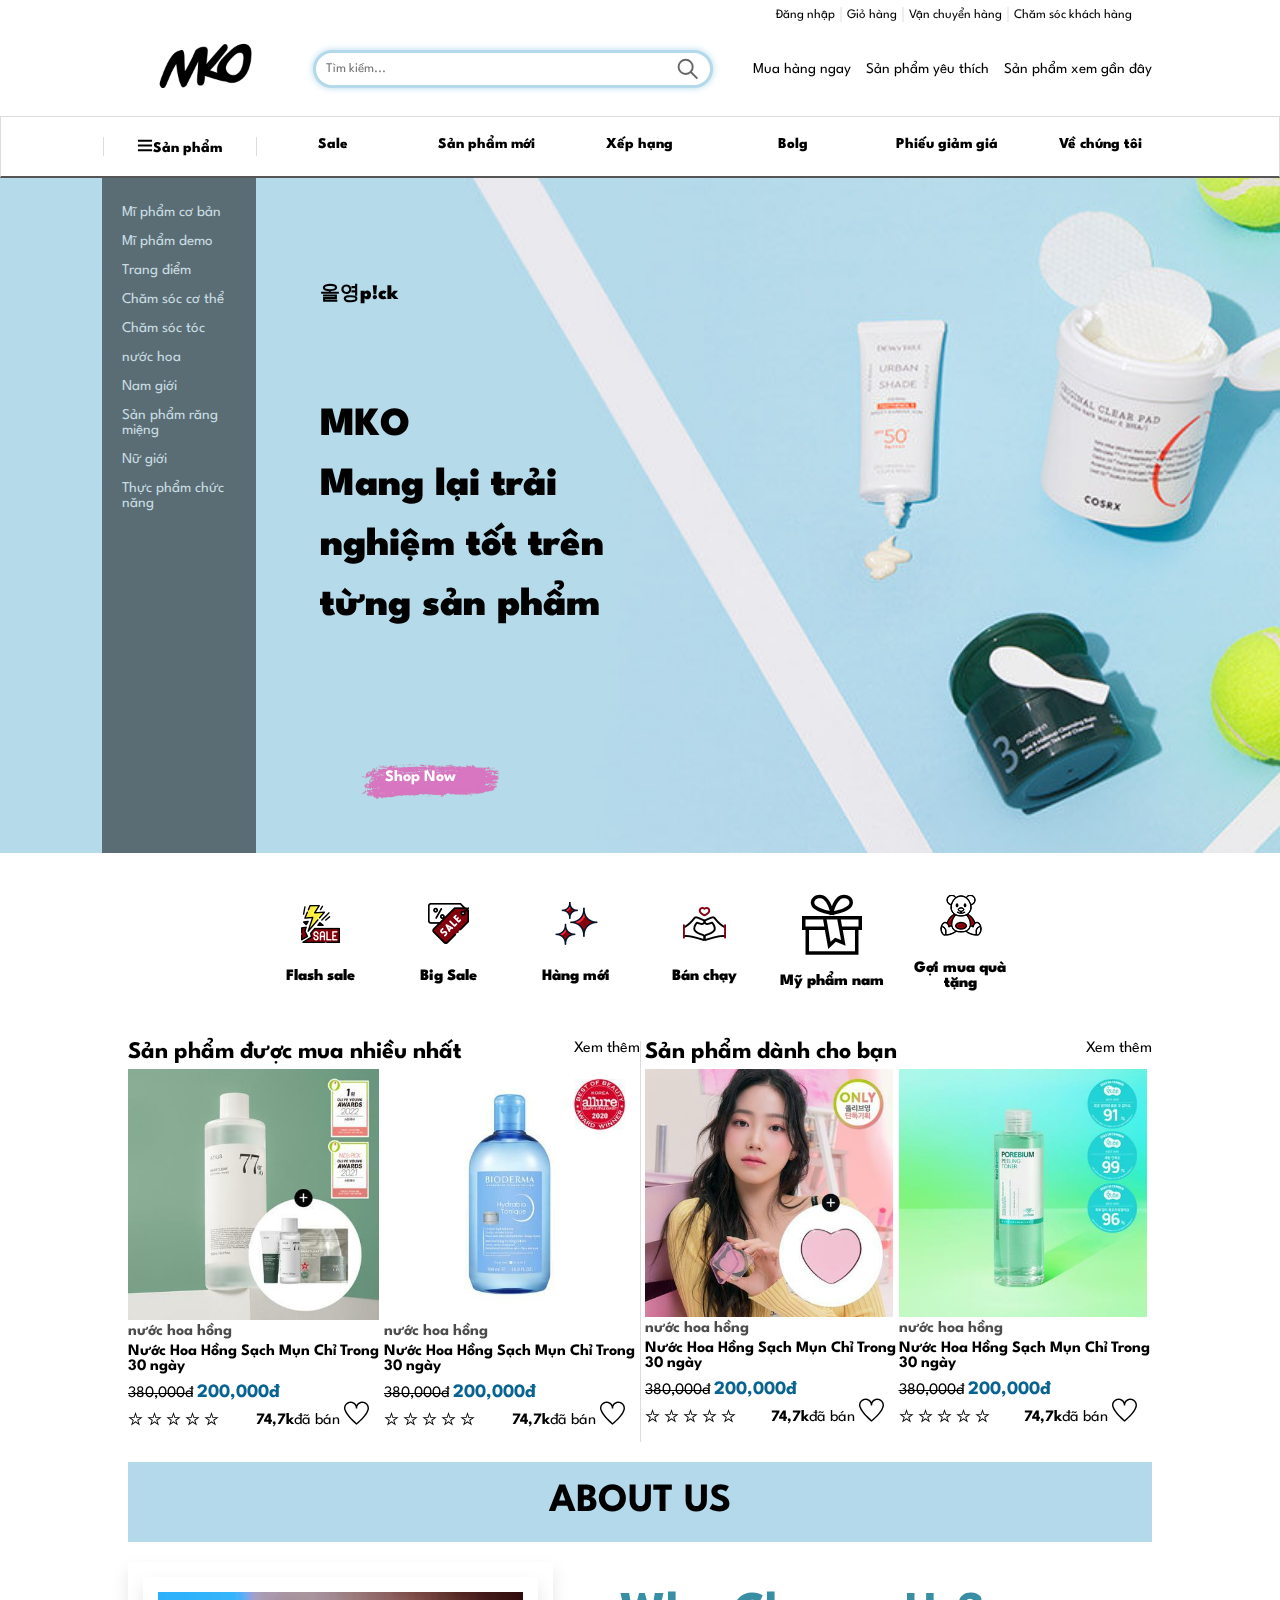
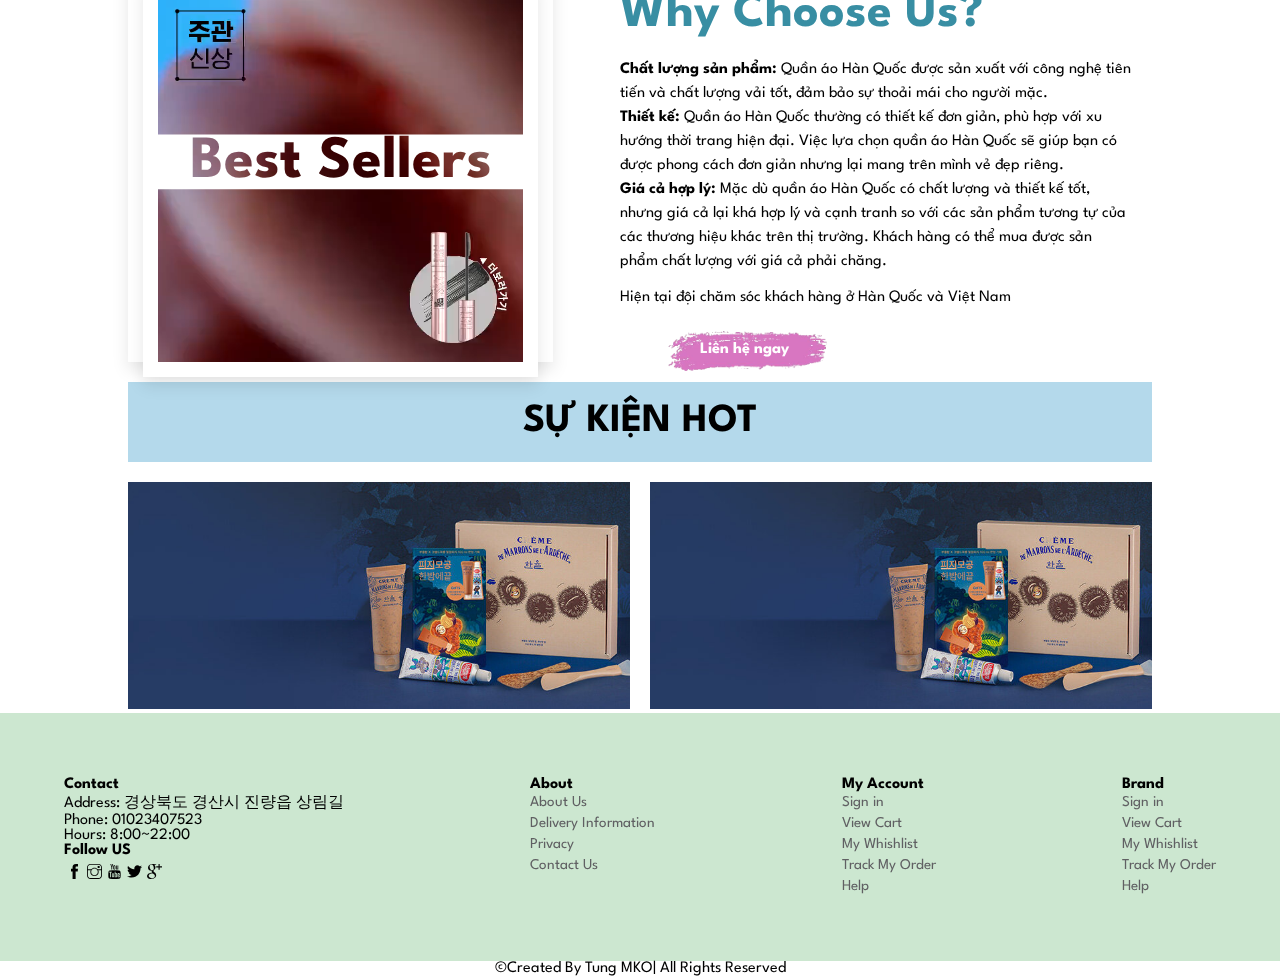
==== index.html @ aec57246 "tungdeptrai" ====
<!DOCTYPE html>
<html lang="en">
<head>
    <meta charset="UTF-8">
    <meta http-equiv="X-UA-Compatible" content="IE=edge">
    <meta name="viewport" content="width=device-width, initial-scale=1.0">
    <title>Oder sản phẩm hàn quốc-MKO</title>
    <link rel="icon" type="image/png" href="/assets/img/logo.png">
    <link rel="stylesheet" href="assets/css/styles.css">
    <link rel="stylesheet" href="assets/css/main-styles.css">
    <link rel="stylesheet" href="assets/themify-icons/themify-icons.css">
   
</head>
<body>
    <style>
        @import url('https://fonts.googleapis.com/css2?family=League+Spartan:wght@300;400;500;600;800;900&display=swap');
    </style>
    <div class="hero">
        <!--start header  -->
        <header class="header">
            <div class="header-top">
                <ul class="menu-list">
                    <li class="login"><a href="login.html">Đăng nhập</a></li>
                    <li class="cart"><a href="">Giỏ hàng</a></li>
                    <li class="oder"><a href="">Vận chuyển hàng</a></li>
                    <li class="customer"><a href="">Chăm sóc khách hàng</a></li>
                </ul>
            </div>
            <div class="header-head">
                <div class="header-logo">
                    <img id="logo"src="./assets/img/logo.png" alt="">
                </div>
                <div class="header-seach">
                    <form>
                        <div class="search-container">
                          <input type="text" placeholder="Tìm kiếm...">
                          <button type="submit"><i class="ti-search"></i></button>
                        </div>
                      </form>
                </div>
                <div class="menu-favourite">
                    <ul class="menu-favourite_nav">
                        <li class="menu-favourite_list"><a href="">Mua hàng ngay</a></li>
                        <li class="menu-favourite_list"><a href="">Sản phẩm yêu thích</a></li>
                        <li class="menu-favourite_list"><a href="">Sản phẩm xem gần đây</a></li>
                    </ul>
                </div>
            </div>
            <nav class="header-nav">
                <ul class="header-nav_list mobile-nav">
                    <li id="header-nav_unit"><i class="ti-menu"></i><a href="">Sản phẩm</a></li>
                    <li><a href="sale.html">Sale</a></li>
                    <li><a href="newproduct.html">Sản phẩm mới</a></li>
                    <li><a href="">Xếp hạng</a></li>
                    <li><a href="">Bolg</a></li>
                    <li><a href="">Phiếu giảm giá</a></li>    
                    <li><a href="">Về chúng tôi</a></li>    
                </ul>
                <div id="navbar_list_sub">
                    <div id="navbar_sub">
                        <h2 class="navbar_sub-heading">Sắc đẹp</h2>
                        <div class="sub_menu_box">
                            <ul>
                                <li><a href="./skincare.html">Chăm sóc da ></a></li>
                                <li><a href="">nước hoa hồng</a></li>
                                <li><a href="">kem dưỡng da</a></li>
                                <li><a href="">xịt khoáng</a></li>
                            </ul>
                        </div>
                        <div class="sub_menu_box">
                            <ul>
                                <li><a href="./all-product.html">Mặt nạ></a></li>
                                <li><a href="">mặt nạ dưỡng da</a></li>
                                <li><a href="">miếng bông lau</a></li>
                                <li><a href="">miếng dán mũi</a></li>
                            </ul>
                        </div>
                        <div class="sub_menu_box">
                            <ul>
                                <li><a href="">Chăm sóc da ></a></li>
                                <li><a href="">nước hoa hồng</a></li>
                                <li><a href="">kem dưỡng da</a></li>
                            </ul>
                        </div>
                        <div class="sub_menu_box">
                            <ul>
                                <li><a href="">Chăm sóc da ></a></li>
                                <li><a href="">nước hoa hồng</a></li>
                                <li><a href="">kem dưỡng da</a></li>
                            </ul>
                        </div>
                        <div class="sub_menu_box">
                            <ul>
                                <li><a href="">Mặt nạ ></a></li>
                                <li><a href="">miếng mặt nạ</a></li>
                                <li><a href="">miếng dán mũi </a></li>
                            </ul>
                        </div>
                        <div class="sub_menu_box">
                            <ul>
                                <li><a href="">Mặt nạ ></a></li>
                                <li><a href="">miếng mặt nạ</a></li>
                                <li><a href="">miếng dán mũi </a></li>
                            </ul>
                        </div>
                        <div class="sub_menu_box">
                            <ul>
                                <li><a href="">Mặt nạ ></a></li>
                                <li><a href="">miếng mặt nạ</a></li>
                                <li><a href="">miếng dán mũi </a></li>
                            </ul>
                        </div>
                        <div class="sub_menu_box">
                            <ul>
                                <li><a href="">Mặt nạ ></a></li>
                                <li><a href="">miếng mặt nạ</a></li>
                                <li><a href="">miếng dán mũi </a></li>
                            </ul>
                        </div>
                        <div class="sub_menu_box">
                            <ul>
                                <li><a href="">Mặt nạ ></a></li>
                                <li><a href="">miếng mặt nạ</a></li>
                                <li><a href="">miếng dán mũi </a></li>
                            </ul>
                        </div>
                        <div class="sub_menu_box">
                            <ul>
                                <li><a href="">Mặt nạ ></a></li>
                                <li><a href="">miếng mặt nạ</a></li>
                                <li><a href="">miếng dán mũi </a></li>
                            </ul>
                        </div>
                        <div class="sub_menu_box">
                            <ul>
                                <li><a href="">Mặt nạ ></a></li>
                                <li><a href="">miếng mặt nạ</a></li>
                                <li><a href="">miếng dán mũi </a></li>
                            </ul>
                        </div>
                        <div class="sub_menu_box">
                            <ul>
                                <li><a href="">Mặt nạ ></a></li>
                                <li><a href="">miếng mặt nạ</a></li>
                                <li><a href="">miếng dán mũi </a></li>
                            </ul>
                        </div>
                        <div class="sub_menu_box">
                            <ul>
                                <li><a href="">Mặt nạ ></a></li>
                                <li><a href="">miếng mặt nạ</a></li>
                                <li><a href="">miếng dán mũi </a></li>
                            </ul>
                        </div>
                        <div class="sub_menu_box">
                            <ul>
                                <li><a href="">Làm sạch ></a></li>
                                <li><a href="">nước tẩy trang</a></li>
                                <li><a href="">miếng tẩy trang </a></li>
                            </ul>
                        </div>
                        <div class="sub_menu_box">
                            <ul>
                                <li><a href="">Kem chống nắng></a></li>
                                <li><a href="">nước tẩy trang</a></li>
                                <li><a href="">miếng tẩy trang </a></li>
                            </ul>
                        </div>
                        <div class="sub_menu_box">
                            <ul>
                                <li><a href="">Kem chống nắng></a></li>
                                <li><a href="">nước tẩy trang</a></li>
                                <li><a href="">miếng tẩy trang </a></li>
                            </ul>
                        </div>
                        <div class="sub_menu_box">
                            <ul>
                                <li><a href="">Kem chống nắng></a></li>
                                <li><a href="">nước tẩy trang</a></li>
                                <li><a href="">miếng tẩy trang </a></li>
                            </ul>
                        </div>
                        <div class="sub_menu_box">
                            <ul>
                                <li><a href="">Kem chống nắng></a></li>
                                <li><a href="">nước tẩy trang</a></li>
                                <li><a href="">miếng tẩy trang </a></li>
                            </ul>
                        </div>
                        <div class="sub_menu_box">
                            <ul>
                                <li><a href="">Kem chống nắng></a></li>
                                <li><a href="">nước tẩy trang</a></li>
                                <li><a href="">miếng tẩy trang </a></li>
                            </ul>
                        </div>
                        <div class="sub_menu_box">
                            <ul>
                                <li><a href="">Kem chống nắng></a></li>
                                <li><a href="">nước tẩy trang</a></li>
                                <li><a href="">miếng tẩy trang </a></li>
                            </ul>
                        </div>
                        <div class="sub_menu_box">
                            <ul>
                                <li><a href="">Kem chống nắng></a></li>
                                <li><a href="">nước tẩy trang</a></li>
                                <li><a href="">miếng tẩy trang </a></li>
                            </ul>
                        </div>
                    </div>
                    <div class="navbar_list_subright">
                        <div class="navbar_subright">
                            <h2 class="navbar_sub-heading">Sức khỏe và thực phẩm</h2>
                            <div class="sub_menu_box">
                                <ul>
                                    <li><a href="">Chăm sóc da ></a></li>
                                    <li><a href="">nước hoa hồng</a></li>
                                    <li><a href="">kem dưỡng da</a></li>
                                </ul>
                            </div>
                            <div class="sub_menu_box">
                                <ul>
                                    <li><a href="">Mặt nạ ></a></li>
                                    <li><a href="">miếng mặt nạ</a></li>
                                    <li><a href="">miếng dán mũi </a></li>
                                </ul>
                            </div>
                            <div class="sub_menu_box">
                                <ul>
                                    <li><a href="">Làm sạch ></a></li>
                                    <li><a href="">nước tẩy trang</a></li>
                                    <li><a href="">miếng tẩy trang </a></li>
                                </ul>
                            </div>
                            <div class="sub_menu_box">
                                <ul>
                                    <li><a href="">Kem chống nắng></a></li>
                                    <li><a href="">nước tẩy trang</a></li>
                                    <li><a href="">miếng tẩy trang </a></li>
                                </ul>
                            </div>
                        </div>
                        <div class="navbar_subright">
                            <h2 class="navbar_sub-heading">Phong cách sống</h2>
                            <div class="sub_menu_box">
                                <ul>
                                    <li><a href="">Chăm sóc da ></a></li>
                                    <li><a href="">nước hoa hồng</a></li>
                                    <li><a href="">kem dưỡng da</a></li>
                                </ul>
                            </div>
                            <div class="sub_menu_box">
                                <ul>
                                    <li><a href="">Mặt nạ ></a></li>
                                    <li><a href="">miếng mặt nạ</a></li>
                                    <li><a href="">miếng dán mũi </a></li>
                                </ul>
                            </div>
                            <div class="sub_menu_box">
                                <ul>
                                    <li><a href="">Làm sạch ></a></li>
                                    <li><a href="">nước tẩy trang</a></li>
                                    <li><a href="">miếng tẩy trang </a></li>
                                </ul>
                            </div>
                            <div class="sub_menu_box">
                                <ul>
                                    <li><a href="">Kem chống nắng></a></li>
                                    <li><a href="">nước tẩy trang</a></li>
                                    <li><a href="">miếng tẩy trang </a></li>
                                </ul>
                            </div>
                        </div>
                   </div>
                </div>
            </nav>
        </header>
        <!--end header  -->
        <!-- start container -->
        <div class="container">
            <div class="container-background">  
            </div>
            <div class="container-list">
                <ul class="container-list_sub">
                    <li><a href="">Mĩ phẩm cơ bản</a></li>
                    <li><a href="">Mĩ phẩm demo</a></li>
                    <li><a href="">Trang điểm</a></li>
                    <li><a href="">Chăm sóc cơ thể</a></li>
                    <li><a href="">Chăm sóc tóc</a></li>
                    <li><a href="">nước hoa</a></li>
                    <li><a href="">Nam giới</a></li>
                    <li><a href="">Sản phẩm răng miệng</a></li>
                    <li><a href="">Nữ giới</a></li>
                    <li><a href="">Thực phẩm chức năng</a></li>
                </ul>
            </div>
            <div class="container-contents">
                <h2 >올영p!ck</h2>
                <h1>MKO<br>Mang lại trải nghiệm tốt trên từng sản phẩm</h1>
                <button href="" class="btn"> Shop Now</button>
            </div>
        </div>
        <!-- end container --> 
        <!-- start top-wap -->
        <div class="top-wap">
            <ul class="top-wap-list">
                <li class="top-wap-sub">
                    <div class="top-wap-icon">
                     <img src="./assets/img/home_plicy_icon_3_small.webp" alt="">   
                    </div>
                    <div class="top-wap-content">
                        <span>Flash sale</span>
                    </div>
                </li>
                <li class="top-wap-sub">
                    <div class="top-wap-icon">
                        <img src="./assets/img/home_plicy_icon_4_small.webp" alt="">
                    </div>
                    <div class="top-wap-content">
                        <span>Big Sale</span>
                    </div>
                </li>
                <li class="top-wap-sub">
                    <div class="top-wap-icon">
                        <img src="./assets/img/home_plicy_icon_7_small.webp" alt="">
                    </div>
                    <div class="top-wap-content">
                        <span>Hàng mới</span>
                    </div>
                </li>
                <li class="top-wap-sub">
                    <div class="top-wap-icon">
                        <img src="./assets/img/home_plicy_icon_6_small.webp" alt="">
                    </div>
                    <div class="top-wap-content">
                        <span>Bán chạy</span>
                    </div>
                </li>
                <li class="top-wap-sub">
                    <div class="top-wap-icon">
                        <i class="ti-gift"></i>
                    </div>
                    <div class="top-wap-content">
                        <span>Mỹ phẩm nam</span>
                    </div>
                </li>
                <li class="top-wap-sub">
                    <div class="top-wap-icon">
                        <img src="./assets/img/home_plicy_icon_9_small.webp" alt="">
                    </div>
                    <div class="top-wap-content">
                        <span>Gợi mua quà tặng</span>
                    </div>
                </li>
            </ul> 
        </div>
        <!-- end top-wap -->
         <!-- start top-priority -->
        <div class="top-priority">
            <div class="top-priority_left">
                <div class="top-priority_heading">
                    <h2>Sản phẩm được mua nhiều nhất</h2>
                    <span>Xem thêm</span>
                </div>
                <div class="top-priority_items">
                    <div class="top-priority-box mat-na-duong-da">
                        <img src="./assets/img/A00000018262405ko.jpg" alt="">
                        <h4 class="top-priority-heading">nước hoa hồng</h4>
                        <div class="top-priority-boxitems">
                            <h4 class="boxitems-heading" >Nước Hoa Hồng Sạch Mụn Chỉ Trong 30 ngày</h4>
                            <del class="del-price">380,000đ</del>
                            <b class="priorityPrice">200,000đ</b>
                        </div>
                        <div class="priority-star-widget">
                            <div class="star-pre">
                                <a class="star">
                                    <i class="ti-star"></i>
                                </a>
                                <a class="star">
                                    <i class="ti-star"></i>
                                </a>
                                <a class="star">
                                    <i class="ti-star"></i>
                                </a>
                                <a class="star">
                                    <i class="ti-star"></i>
                                </a>
                                <a class="star">
                                    <i class="ti-star"></i>
                                </a>
                            </div>
                            <div class="ppriority-revier">
                               <span><strong>74,7k</strong>đã bán</span> 
                                <i class="ti-heart"></i>
                            </div>
                        </div>
                    </div>
                    <div class="top-priority-box mat-na-duong-da">
                        <img src="./assets/img/A00000017437003ko.jpg" alt="">
                        <h4 class="top-priority-heading">nước hoa hồng</h4>
                        <div class="top-priority-boxitems">
                            <h4 class="boxitems-heading" >Nước Hoa Hồng Sạch Mụn Chỉ Trong 30 ngày</h4>
                            <del class="del-price">380,000đ</del>
                            <b class="priorityPrice">200,000đ</b>
                        </div>
                        <div class="priority-star-widget">
                            <div class="star-pre">
                                <a class="star">
                                    <i class="ti-star"></i>
                                </a>
                                <a class="star">
                                    <i class="ti-star"></i>
                                </a>
                                <a class="star">
                                    <i class="ti-star"></i>
                                </a>
                                <a class="star">
                                    <i class="ti-star"></i>
                                </a>
                                <a class="star">
                                    <i class="ti-star"></i>
                                </a>
                            </div>
                            <div class="ppriority-revier">
                               <span><strong>74,7k</strong>đã bán</span> 
                                <i class="ti-heart"></i>
                            </div>
                        </div>
                    </div>
                </div>
            </div>
            <span class="between"></span>
            <div class="top-priority_right">
                <div class="top-priority_heading  row2">
                    <h2>Sản phẩm dành cho bạn</h2>
                    <span>Xem thêm</span>
                </div>
                <div class="top-priority_items">
                    <div class="top-priority-box mat-na-duong-da">
                        <img src="./assets/img/A00000018163419ko.jpg" alt="">
                        <h4 class="top-priority-heading">nước hoa hồng</h4>
                        <div class="top-priority-boxitems">
                            <h4 class="boxitems-heading" >Nước Hoa Hồng Sạch Mụn Chỉ Trong 30 ngày</h4>
                            <del class="del-price">380,000đ</del>
                            <b class="priorityPrice">200,000đ</b>
                        </div>
                        <div class="priority-star-widget">
                            <div class="star-pre">
                                <a class="star">
                                    <i class="ti-star"></i>
                                </a>
                                <a class="star">
                                    <i class="ti-star"></i>
                                </a>
                                <a class="star">
                                    <i class="ti-star"></i>
                                </a>
                                <a class="star">
                                    <i class="ti-star"></i>
                                </a>
                                <a class="star">
                                    <i class="ti-star"></i>
                                </a>
                            </div>
                            <div class="ppriority-revier">
                               <span><strong>74,7k</strong>đã bán</span> 
                                <i class="ti-heart"></i>
                            </div>
                        </div>
                    </div>
                    <div class="top-priority-box mat-na-duong-da">
                        <img src="./assets/img/A00000018131201ko.jpg" alt="">
                        <h4 class="top-priority-heading">nước hoa hồng</h4>
                        <div class="top-priority-boxitems">
                            <h4 class="boxitems-heading" >Nước Hoa Hồng Sạch Mụn Chỉ Trong 30 ngày</h4>
                            <del class="del-price">380,000đ</del>
                            <b class="priorityPrice">200,000đ</b>
                        </div>
                        <div class="priority-star-widget">
                            <div class="star-pre">
                                <a class="star">
                                    <i class="ti-star"></i>
                                </a>
                                <a class="star">
                                    <i class="ti-star"></i>
                                </a>
                                <a class="star">
                                    <i class="ti-star"></i>
                                </a>
                                <a class="star">
                                    <i class="ti-star"></i>
                                </a>
                                <a class="star">
                                    <i class="ti-star"></i>
                                </a>
                            </div>
                            <div class="ppriority-revier">
                               <span><strong>74,7k</strong>đã bán</span> 
                                <i class="ti-heart"></i>
                            </div>
                        </div>
                    </div>
                </div>
            </div>
        </div>
         <!-- end top-priority -->  
         <!--start conten-about-->
        <div class="conten-about">
            <h1 class="heading">About <span>Us</span></h1>
            <div class="conten-about_row">
                <div class="col2 about-video">
                    <video src="./assets/img/about-vid.mp4" loop autoplay muted class="about-video"></video>
                    <h3>Best  Sellers</h3>
                </div>
                <div class="about-conten">
                    <h1>Why Choose Us?</h1>
                    <p><strong>Chất lượng sản phẩm:</strong> Quần áo Hàn Quốc được sản xuất với công nghệ tiên tiến và chất lượng vải tốt, 
                        đảm bảo sự thoải mái cho người mặc.</br>
                        <strong>Thiết kế:</strong>  Quần áo Hàn Quốc thường có thiết kế đơn giản, phù hợp với xu hướng thời trang hiện đại.
                         Việc lựa chọn quần áo Hàn Quốc sẽ giúp bạn có được phong cách đơn giản nhưng lại mang trên mình vẻ đẹp riêng.</br>           
                         <strong>Giá cả hợp lý:</strong> Mặc dù quần áo Hàn Quốc có chất lượng và thiết kế tốt,
                        nhưng giá cả lại khá hợp lý và cạnh tranh so với các sản phẩm tương tự của các thương hiệu khác trên thị trường. 
                        Khách hàng có thể mua được sản phẩm chất lượng với giá cả phải chăng.
                    </p>
                    <p></strong>Hiện tại đội chăm sóc khách hàng ở Hàn Quốc và Việt Nam</strong></p>
                    <a href="" class="button btn">Liên hệ ngay</a>
                </div>
            </div>
        </div>
        <!--end conten-about-->
         <!-- stat weekly-special -->
        <div class="weekly-special">
            <h1 class="heading">SỰ KIỆN HOT</h1>
            <div class="weekly-special_box row2">
                <div class="weekly-special_left">
                    <img src="./assets/img/weekly-special1.jpg" alt="">
                </div>
                <div class="weekly-special_right">
                    <img src="./assets/img/weekly-special1.jpg" alt="">
                </div>
            </div>
        </div>  
        <!--end weekly-special  -->
        
         <!--start contact-->
        <div class="footer">
            <div class="col">
                <h4>Contact</h4>
                <object>
                    <p>Address: 경상북도 경산시 진량읍 상림길</p>
                    <p>Phone: 01023407523</p>
                    <p>Hours: 8:00~22:00</p>
                </object>
                <h4>Follow US</h4>
                <div class="icon">
                    <a href="https://www.facebook.com/hanquocmongmo123"><i class="ti-facebook"></i></a>
                    <a href=""><i class="ti-instagram"></i></a>
                    <a href="http://bit.ly/youtubeHANQUOCMONGMO"><i class="ti-youtube"></i></a>
                    <a href=""><i class="ti-twitter-alt"></i></a>
                    <a href=""><i class="ti-google"></i></a>
                </div>
            </div>
            <div class="col">
                <h4>About</h4>
                <ul><li><a href="">About Us</a></li></ul>
                <ul><li><a href="">Delivery Information</a></li></ul>
                <ul><li><a href="">Privacy</a></li></ul>
                <ul><li><a href="">Contact Us</a></li></ul>
            </div>
            <div class="col">
                <h4>My Account</h4>
                <ul>
                    <li><a href="">Sign in</a></li>
                    <li><a href="">View Cart</a></li>
                    <li><a href="">My Whishlist</a></li>
                    <li><a href="">Track My Order</a></li>
                    <li><a href="">Help</a></li>

                </ul>
            </div>
            <div class="col">
                <h4>Brand</h4>
                <ul>
                    <li><a href="">Sign in</a></li>
                    <li><a href="">View Cart</a></li>
                    <li><a href="">My Whishlist</a></li>
                    <li><a href="">Track My Order</a></li>
                    <li><a href="">Help</a></li>

                </ul>
            </div>
        </div>
        <!--end contact-->
        <p class="end-web">©Created By Tung MKO| All Rights Reserved</p>
    </div>
    <script src="./assets/js/script.js"></script>
</body>
</html>
---- assets/css/styles.css ----
/*start container*/
.container{
    position:relative ;
}
.container-background{
    background-image: url('../img/background.jpg');
    width: 100%;
    height: 75vh;
    background-size:cover;
    background-position:40%;
} 
.container-list{
    width: 154px;
    height: 75vh;
    background-color: rgb(0, 0, 0);
    position: absolute;
    top: 0;
    left: 102px;
    opacity: 0.5;
} 
.container-list_sub {
    margin-top: 20px;
    display: flex;
    flex-direction: column;
    position: relative;
}
.container-list_sub li{
    padding: 7px 0 7px 0px;
    align-items: center;
    padding-left: 20px;
}
.container-list_sub li a {
    color: #ddd;
}
.container-list_sub li:hover{
    background-color: #9bce26;
}
.container-contents h1 {
    position: absolute;
    top: 50%;
    transform: translateY(-50%);
    left: 25%;
    width: 300px;
    font-weight: 900;
    font-size: 40px;
    line-height: 1.5;
}
.container-contents h2{
    font-weight: 900;
    font-size: 20px;
    top: 15%;
    left: 25%;
    position: absolute;
}
.container-contents h3 {
    font-weight: 900;
    font-size: 20px;
    left: 25%;
    bottom: 25%;
    position: absolute;
    color: rgb(70, 19, 255);
}
.container-contents .btn{
    position: absolute;
    left: 25%;
    bottom: 8%;
    z-index: 1;
}
.container-contents img {
    position: absolute;
    left: 270px;
    bottom: 19px;
    width: 300px;
}
/*end container*/
/* start top wap */
.top-wap {
    margin: 40px 20% 20px 20%;
    height: 100%;
    width: 60%;
}
.top-wap-list{
    display: flex;
    justify-content: space-between;
}
.top-wap-icon {
    font-size: 60px;
    margin-bottom: 10px;
    text-align: center;
}
.top-wap-sub {
    display: flex;
    flex-direction: column;
    width: 100%;
    text-align: center;
    justify-content: center;
    cursor: pointer;
}
.top-wap-sub span {
    display: block;
    font-weight: 900;
}
/* end start top wap */
/* start top-priority */
.top-priority {
    margin: 50px 10% 0 10%;
    position: relative;
    display: flex;
}
.top-priority-heading{
    opacity: 0.7;
    margin-bottom: 5px;
}
.boxitems-heading {
    margin-bottom: 10px;
}
.priorityPrice{
    color: #086391;
    font-size: 19px;
}
.priority-star-widget{
    display: flex;
    justify-content: space-between;
    margin-right: 15px;
    line-height: 40px;
}
.top-priority_left{
    width: 50%;
}
.top-priority_right{
    width: 50%;
    padding-left: 5px;
}
.top-priority .between{
    position: absolute;
    content: "";
    width: 1px;
    height: 100%;
    background-color:#ddd;
    z-index: 1;
    left: 50%;
} 
.top-priority_items{
    display: flex;
}
.top-priority-box img{
    width: 98%;
}
.top-priority_heading{
    display: flex;
    justify-content: space-between;
    margin-bottom: 6px;
}
.ppriority-revier i{
    font-size: 25px;
}
/* end top-priority */
/* start conten-about */
.conten-about{
    width: 100%; 
}
.conten-about_row {
    display: flex;
    justify-content: space-between;
    margin: 0 10%;
}

.heading span{
    color: black;
}
.about-video{
    max-width: 100%;
    border: 15px solid #fff;
    box-shadow: 0 0.5rem 1rem rgb(0 0 0 / 10%);
    max-height: 400px;
}
.about-video{
    position: relative;
    cursor: pointer;
}
.about-video h3 {
    position: absolute;
    top: 50%;
    transform: translateY(-50%);
    font-size: 60px;
    background: #fff;
    width: 100%;
    text-align: center;
    mix-blend-mode: screen;
    z-index: 1;
}
.about-conten {
    margin: 20px;
    width: 50%;
}
.about-conten p{
    margin: 12px 0;
    line-height: 1.5;
}
.about-conten h1 {
    font-size: 50px;
    line-height: 64px;
    color: rgb(56, 142, 163);
}
a.btn {
    text-decoration: none;
    padding-left: 80px;
    padding-top: 20px;
}
.backgroud-shoes {
    width: 80%;
    height: 60vh;
    background-image: url(./assets/images/IMG_0058.PNG);
    background-size: cover;
    background-position: center;
    margin: 0 10%;
    margin-bottom: 3%;
}
.backgroud-shoes img {
    height: 100vh;
}
/* end conten-about */
.weekly-special img{
    width: 100%;
}
.weekly-special_left{
    margin-right: 10px;
    margin-left: 10%;
}
.weekly-special_right{
    margin-left: 10px;
    margin-right: 10%;
}
---- assets/css/main-styles.css ----
*{
    font-family: 'League Spartan', sans-serif;
    margin: 0;
    padding: 0;
    box-sizing: border-box;
}


a {
    font-size: 15px;
    color: #000;
    text-decoration: none;
}
li {
    list-style: none;
}
.row{
    margin-left: 10%;
    margin-right: 10%;
    display: flex;
}
.row2{
    display: flex;
}
.heading{
    margin: 20px 10% 20px 10%;
    text-align: center;
    background-color:#b4d9eb;
    font-size: 40px;
    line-height: 40px;
    padding: 20px 0;
    color: #000000;
    text-transform: uppercase;
}
.btn{
    background: transparent;
    background-repeat: no-repeat;
    background-size: cover;
    border: 0;
    padding: 14px 80px 14px 65px;
    cursor: pointer;
    color: #ffffff;
    text-align: center;
    transition: 0.4s;
    font-weight: 700;
    font-size: 16px;
    position: absolute;
    background-image: url(../img/button.png);
}
/*start head*/
.header-nav_list li{
    position: relative;
}
.header-nav_list li::after {
    content: "";
    position: absolute;
    background-color: #b4d9eb;
    bottom: -10px;
    width: 0;
    height: 4px;
    left: 30px;
    transition: 0.5s;
}
.header-nav_list li:hover::after{
    width: 60%;
}

.header-top {
    margin: 0 10%;
}
.menu-list{
    display: flex;
    justify-content: end;
    margin: 7px 20px 0px 0px;
}
.menu-list li{
    padding-left: 12px;
    position: relative;
}
.menu-list li:not(:first-child)::before {
    content: '';
    position: absolute;
    width: 2px;
    background-color: #ddd;
    top: 0;
    bottom: 0;
    left: 5px;
    opacity: 0.5;
}

.menu-list li a {
    text-decoration: none;
    font-size: 13px;
}
.header-head {
    display: flex;
    justify-content: space-between;
    text-align: center;
    align-items: center;
    margin: 0 10%;
}
#logo {
    width: 160px;
    cursor: pointer;
}
.search-container {
    display: flex;
    align-items: center;
    position: relative;
  }
  
  input[type="text"] {
    padding: 10px 40px 10px 10px;
    border: 3px solid #b4d9eb;
    border-radius: 50px;
    width: 400px;
    box-shadow: 0 0 7px #b4d9eb;
    position: relative;
  }
  
  button[type="submit"] {
    position: absolute;
    right: 35px;
    top: 9px;
    background-color: #b4d9eb;
    color: white;
    border:#b4d9eb ;
    border-radius: 0 5px 5px 0;
    cursor: pointer;
  }
  
  button[type="submit"] i {
    font-size: 20px;
    position: absolute;
    color: #000000;
    font-weight: 600;
    opacity: 0.6;
  }
  
  button[type="submit"]:hover {
    background-color: #b4d9eb;
    border: #b4d9eb;
  }

.menu-favourite_nav {
    display: flex;
}
.menu-favourite_nav a {
    text-decoration: none;
}
.menu-favourite_list{
    margin-left: 15px;
}
.header-nav_list{
    display: flex;
    justify-content: center;
}
.header-nav > .header-nav_list {
    width: 100%;
    border: 1px solid #ddd;
    border-bottom: 2px solid #555;
    padding: 20px 0;
    text-align: center;
}
.header-nav_list li {
    width: 12%;
}
.header-nav_list li a:hover{
    color: pink;
}
.header-nav_list li a::before{
    content: "";
    width: 0;
    height: 2px;
    left: 0;
    bottom: -5px;
    background-color: pink;
    position: absolute;
}
.header-nav_list li a:hover .header-nav_list li a::before{
    width: 100%;
}
.header-nav_list a {
    font-weight: 800;
    font-size: 15px;
    position: relative;
}
#header-nav_unit {
    border-left: 1px solid #ddd;
    border-right: 1px solid #ddd; 
}
#header-nav_unit {
    position: relative;
    cursor: pointer;
}
#navbar_list_sub {
    background-color: #fff;
    width: 80%;
    position: absolute;
    top: 166px;
    left: 8%;
    padding: 2%;
    border: solid 2px #000;
    z-index: 10;
    display: none;
}
#navbar_sub {
    flex: 2;
    display: flex;
    flex-wrap: wrap;
    position: relative;
}
#navbar_sub::after{
    content: "";
    width: 0.1px;
    height: 100% ;
    background-color: #cacaca;
    bottom: 10px;
    right: 40px;
    position: absolute;
}
.navbar_list_subright  {
    flex: 1;
    display: flex;
}
.navbar_subright > .sub_menu_box {
    width: 100%;
    flex-direction: row;
    margin-bottom: 30px;
}
.navbar_sub-heading {
    font-size: 22px;
    font-weight: 900;
    display: block;
    width: 100%;
    position: relative;
    margin-bottom: 30px;
}
.navbar_sub-heading::after{
    content: "";
    width: 90%;
    height: 0.5px;
    background-color: #606063;
    bottom: -10px;
    left: 0;
    position: absolute;
    
}
#navbar_sub > .sub_menu_box {
    width: 33%;
    margin-bottom: 20px;
}
.sub_menu_box ul li {
    opacity: 0.7;
}
.sub_menu_box ul li:first-child {
    font-weight: 900;
    opacity: 1;
}
.sub_menu_box ul{
    display: flex;
    flex-direction: column;
}
/* end header */
/* login */

.wrapper{
    position: relative;
    width: 380px;
    border-radius: 10px;
    box-shadow: 0px 15px 20px rgba(0, 0, 0, 0.1);
    left: 50%;
    transform: translateX(-50%);
}
.wrapper .title{
    font-size: 35px;
    font-weight: 700;
    text-align: center;
    color: #050b1d;
    user-select: none;
}
.wrapper img {
    position: relative;
    left: 50%;
    transform: translateX(-50%);
    margin-bottom: 0;
}
.wrapper form{
    padding: 0px 30px 50px 30px;
}
.wrapper form .field{
    height: 50px;
    width: 100%;
    margin-top: 20px;
    position: relative;
}
.wrapper form .field input{
    height: 100%;
    width: 100%;
    outline: none;
    font-size: 17px;
    padding-left: 20px;
    border: 1px solid lightgray;
    border-radius: 25px;
    transition: all 0.3s ease;
}
.wrapper form .field input:focus,
form .field input:valid{
    border-color: #4158d0;
}
.wrapper form .field label{
    position: absolute;
    top: 50%;
    left: 20px;
    color: #999999;
    font-weight: 400;
    font-size: 17px;
    pointer-events: none;
    transform: translateY(-50%);
    transition: all 0.3s ease;
}
form .field input:focus ~ label,
form .field input:valid ~ label{
    top: 0%;
    font-size: 16px;
    color: #4158d0;
    background: #fff;
    transform: translateY(-50%);
}
form .content{
    display: flex;
    width: 100%;
    height: 50px;
    font-size: 16px;
    align-items: center;
    justify-content: space-around;
}
form .content .checkbox{
    display: flex;
    align-items: center;
    justify-content: center;
}
form .content input{
    width: 15px;
    height: 15px;
}
form .content label{
    color:#262626;
    user-select: none;
    padding-left: 5px;
}
form .field input[type="submit"]{
    color: #fff;
    border: none;
    padding-left: 0;
    margin-top: -10px;
    font-size: 20px;
    font-weight: 500;
    cursor: pointer;
    transition: all 0.3s ease;
    background: linear-gradient(45deg, hsla(177, 87%, 79%, 1) 0%, hsla(235, 89%, 70%, 1) 100%);
}
form .field input[type="submit"]:active{
    transform: scale(0.95);
}
form .signup-link{
    color: #262626;
    margin-top: 20px;
    text-align: center;
}
form .signup-link p{
    margin: 15px;
}
form .signup-link .icon i{
    font-size: 20px;
    color: #fff;
    margin: 0px 5px 30px 5px;
    padding: 12px;
    border-radius: 50px;
}
form .signup-link .icon i:nth-child(1){
    background: #4267b2;
}
form .signup-link .icon i:nth-child(2){
    background: #1da1f2;
}
form .signup-link .icon i:nth-child(3){
    background: #db4437;
}
form .pass-link a,
form .link-signup a{
    color: #4158d0;
    text-decoration: none;
    cursor: pointer;
    text-transform: uppercase;
}
form .pass-link a:hover,
form .link-signup a:hover{
    text-decoration: underline;
}

/* đăng kí */
#register {
    margin-top: -5%;
    display: none;
}
#logo2 {
    cursor: pointer;
}
/*start footer*/
.footer{
    padding: 5% 5%;
    display: flex;
    justify-content: space-between;
    background-color: #cce7d0;
}

.footer .icon{
    margin-top: 2%;
    font-size: 20px;
    padding: 0 3px;
}

.footer ul li {
    list-style: none;
    padding: 3px 0;
}
.footer ul li a {
    color: #606063;
}
.footer ul li a:hover {
    color: #222;
} 
/* end footer */
.end-web {
    text-align: center;
}


/* Start media query */
@media(max-width:799px){

}


/* phone */
@media(max-width:477px){
    .header-top{
        display: none;
    }
    .menu-favourite{
        display: none;
    }
    .header > .header-logo{
        margin: 0px 0%;
    }
    .header-logo #logo{
        width: 80px;
    }
    .header-seach input[type="text"] {
        width: 200px;
    }
    .header-nav_list {
        
    }
    .header-nav > .mobile-nav {
        padding: 10px 30px;
    }

    #header-nav_unit {
        display: none;
    }
    .mobile-nav li a{
        font-size: 9px;
    }
    .mobile-nav li {
        width: 100%;
    }
    .container{
        margin-top: 0px;
    }
    .container-list {
        display: none;
    }
    .container-contents h2{
        display: none;
    }
    .container-contents h1{
        left: 10%;
        font-size: 30px;
    }
    .container-background{
        height: 50vh;
    }
    /* top-priority */
    .top-priority_left h2{
        font-size: 20px;
    }
    .top-priority{
        display: block;
    }
    .top-priority_left{
        width: 100%;
    }.top-priority_right{
        width: 100%;
        padding-top: 50px;
    }
    .between{
        display: none;
    }
    .top-priority-box h4{
        font-size: 10px;
    }
    .top-priority-boxitems del{
        font-size: 10px;
    }
    .priorityPrice{
        font-size: 15px;
    }
    .priority-star-widget{
        margin-right: 3px;
        line-height: 19px;
    }
    .priority-star-widget i{
        font-size: 10px;
    }
    .ppriority-revier span{
        font-size: 10px;
    }
    .ppriority-revier i{
        font-size: 15px;
    }
    /* about us */
    .conten-about_row{
        display: block;
        height: 100%;
    }
    .about-conten{
        width: 100%;
    }
    .about-conten .btn {
        position: relative;
    }
    /* footer */
    .footer{
        display: block;
        align-items: center;
        text-align: center;
    }
    .footer .col {
        margin-top: 30px;
    }
}
/* End media query */
---- assets/themify-icons/themify-icons.css ----
@font-face {
	font-family: 'themify';
	src:url('fonts/themify.eot?-fvbane');
	src:url('fonts/themify.eot?#iefix-fvbane') format('embedded-opentype'),
		url('fonts/themify.woff?-fvbane') format('woff'),
		url('fonts/themify.ttf?-fvbane') format('truetype'),
		url('fonts/themify.svg?-fvbane#themify') format('svg');
	font-weight: normal;
	font-style: normal;
}

[class^="ti-"], [class*=" ti-"] {
	font-family: 'themify';
	speak: none;
	font-style: normal;
	font-weight: normal;
	font-variant: normal;
	text-transform: none;
	line-height: 1;

	/* Better Font Rendering =========== */
	-webkit-font-smoothing: antialiased;
	-moz-osx-font-smoothing: grayscale;
}

.ti-wand:before {
	content: "\e600";
}
.ti-volume:before {
	content: "\e601";
}
.ti-user:before {
	content: "\e602";
}
.ti-unlock:before {
	content: "\e603";
}
.ti-unlink:before {
	content: "\e604";
}
.ti-trash:before {
	content: "\e605";
}
.ti-thought:before {
	content: "\e606";
}
.ti-target:before {
	content: "\e607";
}
.ti-tag:before {
	content: "\e608";
}
.ti-tablet:before {
	content: "\e609";
}
.ti-star:before {
	content: "\e60a";
}
.ti-spray:before {
	content: "\e60b";
}
.ti-signal:before {
	content: "\e60c";
}
.ti-shopping-cart:before {
	content: "\e60d";
}
.ti-shopping-cart-full:before {
	content: "\e60e";
}
.ti-settings:before {
	content: "\e60f";
}
.ti-search:before {
	content: "\e610";
}
.ti-zoom-in:before {
	content: "\e611";
}
.ti-zoom-out:before {
	content: "\e612";
}
.ti-cut:before {
	content: "\e613";
}
.ti-ruler:before {
	content: "\e614";
}
.ti-ruler-pencil:before {
	content: "\e615";
}
.ti-ruler-alt:before {
	content: "\e616";
}
.ti-bookmark:before {
	content: "\e617";
}
.ti-bookmark-alt:before {
	content: "\e618";
}
.ti-reload:before {
	content: "\e619";
}
.ti-plus:before {
	content: "\e61a";
}
.ti-pin:before {
	content: "\e61b";
}
.ti-pencil:before {
	content: "\e61c";
}
.ti-pencil-alt:before {
	content: "\e61d";
}
.ti-paint-roller:before {
	content: "\e61e";
}
.ti-paint-bucket:before {
	content: "\e61f";
}
.ti-na:before {
	content: "\e620";
}
.ti-mobile:before {
	content: "\e621";
}
.ti-minus:before {
	content: "\e622";
}
.ti-medall:before {
	content: "\e623";
}
.ti-medall-alt:before {
	content: "\e624";
}
.ti-marker:before {
	content: "\e625";
}
.ti-marker-alt:before {
	content: "\e626";
}
.ti-arrow-up:before {
	content: "\e627";
}
.ti-arrow-right:before {
	content: "\e628";
}
.ti-arrow-left:before {
	content: "\e629";
}
.ti-arrow-down:before {
	content: "\e62a";
}
.ti-lock:before {
	content: "\e62b";
}
.ti-location-arrow:before {
	content: "\e62c";
}
.ti-link:before {
	content: "\e62d";
}
.ti-layout:before {
	content: "\e62e";
}
.ti-layers:before {
	content: "\e62f";
}
.ti-layers-alt:before {
	content: "\e630";
}
.ti-key:before {
	content: "\e631";
}
.ti-import:before {
	content: "\e632";
}
.ti-image:before {
	content: "\e633";
}
.ti-heart:before {
	content: "\e634";
}
.ti-heart-broken:before {
	content: "\e635";
}
.ti-hand-stop:before {
	content: "\e636";
}
.ti-hand-open:before {
	content: "\e637";
}
.ti-hand-drag:before {
	content: "\e638";
}
.ti-folder:before {
	content: "\e639";
}
.ti-flag:before {
	content: "\e63a";
}
.ti-flag-alt:before {
	content: "\e63b";
}
.ti-flag-alt-2:before {
	content: "\e63c";
}
.ti-eye:before {
	content: "\e63d";
}
.ti-export:before {
	content: "\e63e";
}
.ti-exchange-vertical:before {
	content: "\e63f";
}
.ti-desktop:before {
	content: "\e640";
}
.ti-cup:before {
	content: "\e641";
}
.ti-crown:before {
	content: "\e642";
}
.ti-comments:before {
	content: "\e643";
}
.ti-comment:before {
	content: "\e644";
}
.ti-comment-alt:before {
	content: "\e645";
}
.ti-close:before {
	content: "\e646";
}
.ti-clip:before {
	content: "\e647";
}
.ti-angle-up:before {
	content: "\e648";
}
.ti-angle-right:before {
	content: "\e649";
}
.ti-angle-left:before {
	content: "\e64a";
}
.ti-angle-down:before {
	content: "\e64b";
}
.ti-check:before {
	content: "\e64c";
}
.ti-check-box:before {
	content: "\e64d";
}
.ti-camera:before {
	content: "\e64e";
}
.ti-announcement:before {
	content: "\e64f";
}
.ti-brush:before {
	content: "\e650";
}
.ti-briefcase:before {
	content: "\e651";
}
.ti-bolt:before {
	content: "\e652";
}
.ti-bolt-alt:before {
	content: "\e653";
}
.ti-blackboard:before {
	content: "\e654";
}
.ti-bag:before {
	content: "\e655";
}
.ti-move:before {
	content: "\e656";
}
.ti-arrows-vertical:before {
	content: "\e657";
}
.ti-arrows-horizontal:before {
	content: "\e658";
}
.ti-fullscreen:before {
	content: "\e659";
}
.ti-arrow-top-right:before {
	content: "\e65a";
}
.ti-arrow-top-left:before {
	content: "\e65b";
}
.ti-arrow-circle-up:before {
	content: "\e65c";
}
.ti-arrow-circle-right:before {
	content: "\e65d";
}
.ti-arrow-circle-left:before {
	content: "\e65e";
}
.ti-arrow-circle-down:before {
	content: "\e65f";
}
.ti-angle-double-up:before {
	content: "\e660";
}
.ti-angle-double-right:before {
	content: "\e661";
}
.ti-angle-double-left:before {
	content: "\e662";
}
.ti-angle-double-down:before {
	content: "\e663";
}
.ti-zip:before {
	content: "\e664";
}
.ti-world:before {
	content: "\e665";
}
.ti-wheelchair:before {
	content: "\e666";
}
.ti-view-list:before {
	content: "\e667";
}
.ti-view-list-alt:before {
	content: "\e668";
}
.ti-view-grid:before {
	content: "\e669";
}
.ti-uppercase:before {
	content: "\e66a";
}
.ti-upload:before {
	content: "\e66b";
}
.ti-underline:before {
	content: "\e66c";
}
.ti-truck:before {
	content: "\e66d";
}
.ti-timer:before {
	content: "\e66e";
}
.ti-ticket:before {
	content: "\e66f";
}
.ti-thumb-up:before {
	content: "\e670";
}
.ti-thumb-down:before {
	content: "\e671";
}
.ti-text:before {
	content: "\e672";
}
.ti-stats-up:before {
	content: "\e673";
}
.ti-stats-down:before {
	content: "\e674";
}
.ti-split-v:before {
	content: "\e675";
}
.ti-split-h:before {
	content: "\e676";
}
.ti-smallcap:before {
	content: "\e677";
}
.ti-shine:before {
	content: "\e678";
}
.ti-shift-right:before {
	content: "\e679";
}
.ti-shift-left:before {
	content: "\e67a";
}
.ti-shield:before {
	content: "\e67b";
}
.ti-notepad:before {
	content: "\e67c";
}
.ti-server:before {
	content: "\e67d";
}
.ti-quote-right:before {
	content: "\e67e";
}
.ti-quote-left:before {
	content: "\e67f";
}
.ti-pulse:before {
	content: "\e680";
}
.ti-printer:before {
	content: "\e681";
}
.ti-power-off:before {
	content: "\e682";
}
.ti-plug:before {
	content: "\e683";
}
.ti-pie-chart:before {
	content: "\e684";
}
.ti-paragraph:before {
	content: "\e685";
}
.ti-panel:before {
	content: "\e686";
}
.ti-package:before {
	content: "\e687";
}
.ti-music:before {
	content: "\e688";
}
.ti-music-alt:before {
	content: "\e689";
}
.ti-mouse:before {
	content: "\e68a";
}
.ti-mouse-alt:before {
	content: "\e68b";
}
.ti-money:before {
	content: "\e68c";
}
.ti-microphone:before {
	content: "\e68d";
}
.ti-menu:before {
	content: "\e68e";
}
.ti-menu-alt:before {
	content: "\e68f";
}
.ti-map:before {
	content: "\e690";
}
.ti-map-alt:before {
	content: "\e691";
}
.ti-loop:before {
	content: "\e692";
}
.ti-location-pin:before {
	content: "\e693";
}
.ti-list:before {
	content: "\e694";
}
.ti-light-bulb:before {
	content: "\e695";
}
.ti-Italic:before {
	content: "\e696";
}
.ti-info:before {
	content: "\e697";
}
.ti-infinite:before {
	content: "\e698";
}
.ti-id-badge:before {
	content: "\e699";
}
.ti-hummer:before {
	content: "\e69a";
}
.ti-home:before {
	content: "\e69b";
}
.ti-help:before {
	content: "\e69c";
}
.ti-headphone:before {
	content: "\e69d";
}
.ti-harddrives:before {
	content: "\e69e";
}
.ti-harddrive:before {
	content: "\e69f";
}
.ti-gift:before {
	content: "\e6a0";
}
.ti-game:before {
	content: "\e6a1";
}
.ti-filter:before {
	content: "\e6a2";
}
.ti-files:before {
	content: "\e6a3";
}
.ti-file:before {
	content: "\e6a4";
}
.ti-eraser:before {
	content: "\e6a5";
}
.ti-envelope:before {
	content: "\e6a6";
}
.ti-download:before {
	content: "\e6a7";
}
.ti-direction:before {
	content: "\e6a8";
}
.ti-direction-alt:before {
	content: "\e6a9";
}
.ti-dashboard:before {
	content: "\e6aa";
}
.ti-control-stop:before {
	content: "\e6ab";
}
.ti-control-shuffle:before {
	content: "\e6ac";
}
.ti-control-play:before {
	content: "\e6ad";
}
.ti-control-pause:before {
	content: "\e6ae";
}
.ti-control-forward:before {
	content: "\e6af";
}
.ti-control-backward:before {
	content: "\e6b0";
}
.ti-cloud:before {
	content: "\e6b1";
}
.ti-cloud-up:before {
	content: "\e6b2";
}
.ti-cloud-down:before {
	content: "\e6b3";
}
.ti-clipboard:before {
	content: "\e6b4";
}
.ti-car:before {
	content: "\e6b5";
}
.ti-calendar:before {
	content: "\e6b6";
}
.ti-book:before {
	content: "\e6b7";
}
.ti-bell:before {
	content: "\e6b8";
}
.ti-basketball:before {
	content: "\e6b9";
}
.ti-bar-chart:before {
	content: "\e6ba";
}
.ti-bar-chart-alt:before {
	content: "\e6bb";
}
.ti-back-right:before {
	content: "\e6bc";
}
.ti-back-left:before {
	content: "\e6bd";
}
.ti-arrows-corner:before {
	content: "\e6be";
}
.ti-archive:before {
	content: "\e6bf";
}
.ti-anchor:before {
	content: "\e6c0";
}
.ti-align-right:before {
	content: "\e6c1";
}
.ti-align-left:before {
	content: "\e6c2";
}
.ti-align-justify:before {
	content: "\e6c3";
}
.ti-align-center:before {
	content: "\e6c4";
}
.ti-alert:before {
	content: "\e6c5";
}
.ti-alarm-clock:before {
	content: "\e6c6";
}
.ti-agenda:before {
	content: "\e6c7";
}
.ti-write:before {
	content: "\e6c8";
}
.ti-window:before {
	content: "\e6c9";
}
.ti-widgetized:before {
	content: "\e6ca";
}
.ti-widget:before {
	content: "\e6cb";
}
.ti-widget-alt:before {
	content: "\e6cc";
}
.ti-wallet:before {
	content: "\e6cd";
}
.ti-video-clapper:before {
	content: "\e6ce";
}
.ti-video-camera:before {
	content: "\e6cf";
}
.ti-vector:before {
	content: "\e6d0";
}
.ti-themify-logo:before {
	content: "\e6d1";
}
.ti-themify-favicon:before {
	content: "\e6d2";
}
.ti-themify-favicon-alt:before {
	content: "\e6d3";
}
.ti-support:before {
	content: "\e6d4";
}
.ti-stamp:before {
	content: "\e6d5";
}
.ti-split-v-alt:before {
	content: "\e6d6";
}
.ti-slice:before {
	content: "\e6d7";
}
.ti-shortcode:before {
	content: "\e6d8";
}
.ti-shift-right-alt:before {
	content: "\e6d9";
}
.ti-shift-left-alt:before {
	content: "\e6da";
}
.ti-ruler-alt-2:before {
	content: "\e6db";
}
.ti-receipt:before {
	content: "\e6dc";
}
.ti-pin2:before {
	content: "\e6dd";
}
.ti-pin-alt:before {
	content: "\e6de";
}
.ti-pencil-alt2:before {
	content: "\e6df";
}
.ti-palette:before {
	content: "\e6e0";
}
.ti-more:before {
	content: "\e6e1";
}
.ti-more-alt:before {
	content: "\e6e2";
}
.ti-microphone-alt:before {
	content: "\e6e3";
}
.ti-magnet:before {
	content: "\e6e4";
}
.ti-line-double:before {
	content: "\e6e5";
}
.ti-line-dotted:before {
	content: "\e6e6";
}
.ti-line-dashed:before {
	content: "\e6e7";
}
.ti-layout-width-full:before {
	content: "\e6e8";
}
.ti-layout-width-default:before {
	content: "\e6e9";
}
.ti-layout-width-default-alt:before {
	content: "\e6ea";
}
.ti-layout-tab:before {
	content: "\e6eb";
}
.ti-layout-tab-window:before {
	content: "\e6ec";
}
.ti-layout-tab-v:before {
	content: "\e6ed";
}
.ti-layout-tab-min:before {
	content: "\e6ee";
}
.ti-layout-slider:before {
	content: "\e6ef";
}
.ti-layout-slider-alt:before {
	content: "\e6f0";
}
.ti-layout-sidebar-right:before {
	content: "\e6f1";
}
.ti-layout-sidebar-none:before {
	content: "\e6f2";
}
.ti-layout-sidebar-left:before {
	content: "\e6f3";
}
.ti-layout-placeholder:before {
	content: "\e6f4";
}
.ti-layout-menu:before {
	content: "\e6f5";
}
.ti-layout-menu-v:before {
	content: "\e6f6";
}
.ti-layout-menu-separated:before {
	content: "\e6f7";
}
.ti-layout-menu-full:before {
	content: "\e6f8";
}
.ti-layout-media-right-alt:before {
	content: "\e6f9";
}
.ti-layout-media-right:before {
	content: "\e6fa";
}
.ti-layout-media-overlay:before {
	content: "\e6fb";
}
.ti-layout-media-overlay-alt:before {
	content: "\e6fc";
}
.ti-layout-media-overlay-alt-2:before {
	content: "\e6fd";
}
.ti-layout-media-left-alt:before {
	content: "\e6fe";
}
.ti-layout-media-left:before {
	content: "\e6ff";
}
.ti-layout-media-center-alt:before {
	content: "\e700";
}
.ti-layout-media-center:before {
	content: "\e701";
}
.ti-layout-list-thumb:before {
	content: "\e702";
}
.ti-layout-list-thumb-alt:before {
	content: "\e703";
}
.ti-layout-list-post:before {
	content: "\e704";
}
.ti-layout-list-large-image:before {
	content: "\e705";
}
.ti-layout-line-solid:before {
	content: "\e706";
}
.ti-layout-grid4:before {
	content: "\e707";
}
.ti-layout-grid3:before {
	content: "\e708";
}
.ti-layout-grid2:before {
	content: "\e709";
}
.ti-layout-grid2-thumb:before {
	content: "\e70a";
}
.ti-layout-cta-right:before {
	content: "\e70b";
}
.ti-layout-cta-left:before {
	content: "\e70c";
}
.ti-layout-cta-center:before {
	content: "\e70d";
}
.ti-layout-cta-btn-right:before {
	content: "\e70e";
}
.ti-layout-cta-btn-left:before {
	content: "\e70f";
}
.ti-layout-column4:before {
	content: "\e710";
}
.ti-layout-column3:before {
	content: "\e711";
}
.ti-layout-column2:before {
	content: "\e712";
}
.ti-layout-accordion-separated:before {
	content: "\e713";
}
.ti-layout-accordion-merged:before {
	content: "\e714";
}
.ti-layout-accordion-list:before {
	content: "\e715";
}
.ti-ink-pen:before {
	content: "\e716";
}
.ti-info-alt:before {
	content: "\e717";
}
.ti-help-alt:before {
	content: "\e718";
}
.ti-headphone-alt:before {
	content: "\e719";
}
.ti-hand-point-up:before {
	content: "\e71a";
}
.ti-hand-point-right:before {
	content: "\e71b";
}
.ti-hand-point-left:before {
	content: "\e71c";
}
.ti-hand-point-down:before {
	content: "\e71d";
}
.ti-gallery:before {
	content: "\e71e";
}
.ti-face-smile:before {
	content: "\e71f";
}
.ti-face-sad:before {
	content: "\e720";
}
.ti-credit-card:before {
	content: "\e721";
}
.ti-control-skip-forward:before {
	content: "\e722";
}
.ti-control-skip-backward:before {
	content: "\e723";
}
.ti-control-record:before {
	content: "\e724";
}
.ti-control-eject:before {
	content: "\e725";
}
.ti-comments-smiley:before {
	content: "\e726";
}
.ti-brush-alt:before {
	content: "\e727";
}
.ti-youtube:before {
	content: "\e728";
}
.ti-vimeo:before {
	content: "\e729";
}
.ti-twitter:before {
	content: "\e72a";
}
.ti-time:before {
	content: "\e72b";
}
.ti-tumblr:before {
	content: "\e72c";
}
.ti-skype:before {
	content: "\e72d";
}
.ti-share:before {
	content: "\e72e";
}
.ti-share-alt:before {
	content: "\e72f";
}
.ti-rocket:before {
	content: "\e730";
}
.ti-pinterest:before {
	content: "\e731";
}
.ti-new-window:before {
	content: "\e732";
}
.ti-microsoft:before {
	content: "\e733";
}
.ti-list-ol:before {
	content: "\e734";
}
.ti-linkedin:before {
	content: "\e735";
}
.ti-layout-sidebar-2:before {
	content: "\e736";
}
.ti-layout-grid4-alt:before {
	content: "\e737";
}
.ti-layout-grid3-alt:before {
	content: "\e738";
}
.ti-layout-grid2-alt:before {
	content: "\e739";
}
.ti-layout-column4-alt:before {
	content: "\e73a";
}
.ti-layout-column3-alt:before {
	content: "\e73b";
}
.ti-layout-column2-alt:before {
	content: "\e73c";
}
.ti-instagram:before {
	content: "\e73d";
}
.ti-google:before {
	content: "\e73e";
}
.ti-github:before {
	content: "\e73f";
}
.ti-flickr:before {
	content: "\e740";
}
.ti-facebook:before {
	content: "\e741";
}
.ti-dropbox:before {
	content: "\e742";
}
.ti-dribbble:before {
	content: "\e743";
}
.ti-apple:before {
	content: "\e744";
}
.ti-android:before {
	content: "\e745";
}
.ti-save:before {
	content: "\e746";
}
.ti-save-alt:before {
	content: "\e747";
}
.ti-yahoo:before {
	content: "\e748";
}
.ti-wordpress:before {
	content: "\e749";
}
.ti-vimeo-alt:before {
	content: "\e74a";
}
.ti-twitter-alt:before {
	content: "\e74b";
}
.ti-tumblr-alt:before {
	content: "\e74c";
}
.ti-trello:before {
	content: "\e74d";
}
.ti-stack-overflow:before {
	content: "\e74e";
}
.ti-soundcloud:before {
	content: "\e74f";
}
.ti-sharethis:before {
	content: "\e750";
}
.ti-sharethis-alt:before {
	content: "\e751";
}
.ti-reddit:before {
	content: "\e752";
}
.ti-pinterest-alt:before {
	content: "\e753";
}
.ti-microsoft-alt:before {
	content: "\e754";
}
.ti-linux:before {
	content: "\e755";
}
.ti-jsfiddle:before {
	content: "\e756";
}
.ti-joomla:before {
	content: "\e757";
}
.ti-html5:before {
	content: "\e758";
}
.ti-flickr-alt:before {
	content: "\e759";
}
.ti-email:before {
	content: "\e75a";
}
.ti-drupal:before {
	content: "\e75b";
}
.ti-dropbox-alt:before {
	content: "\e75c";
}
.ti-css3:before {
	content: "\e75d";
}
.ti-rss:before {
	content: "\e75e";
}
.ti-rss-alt:before {
	content: "\e75f";
}
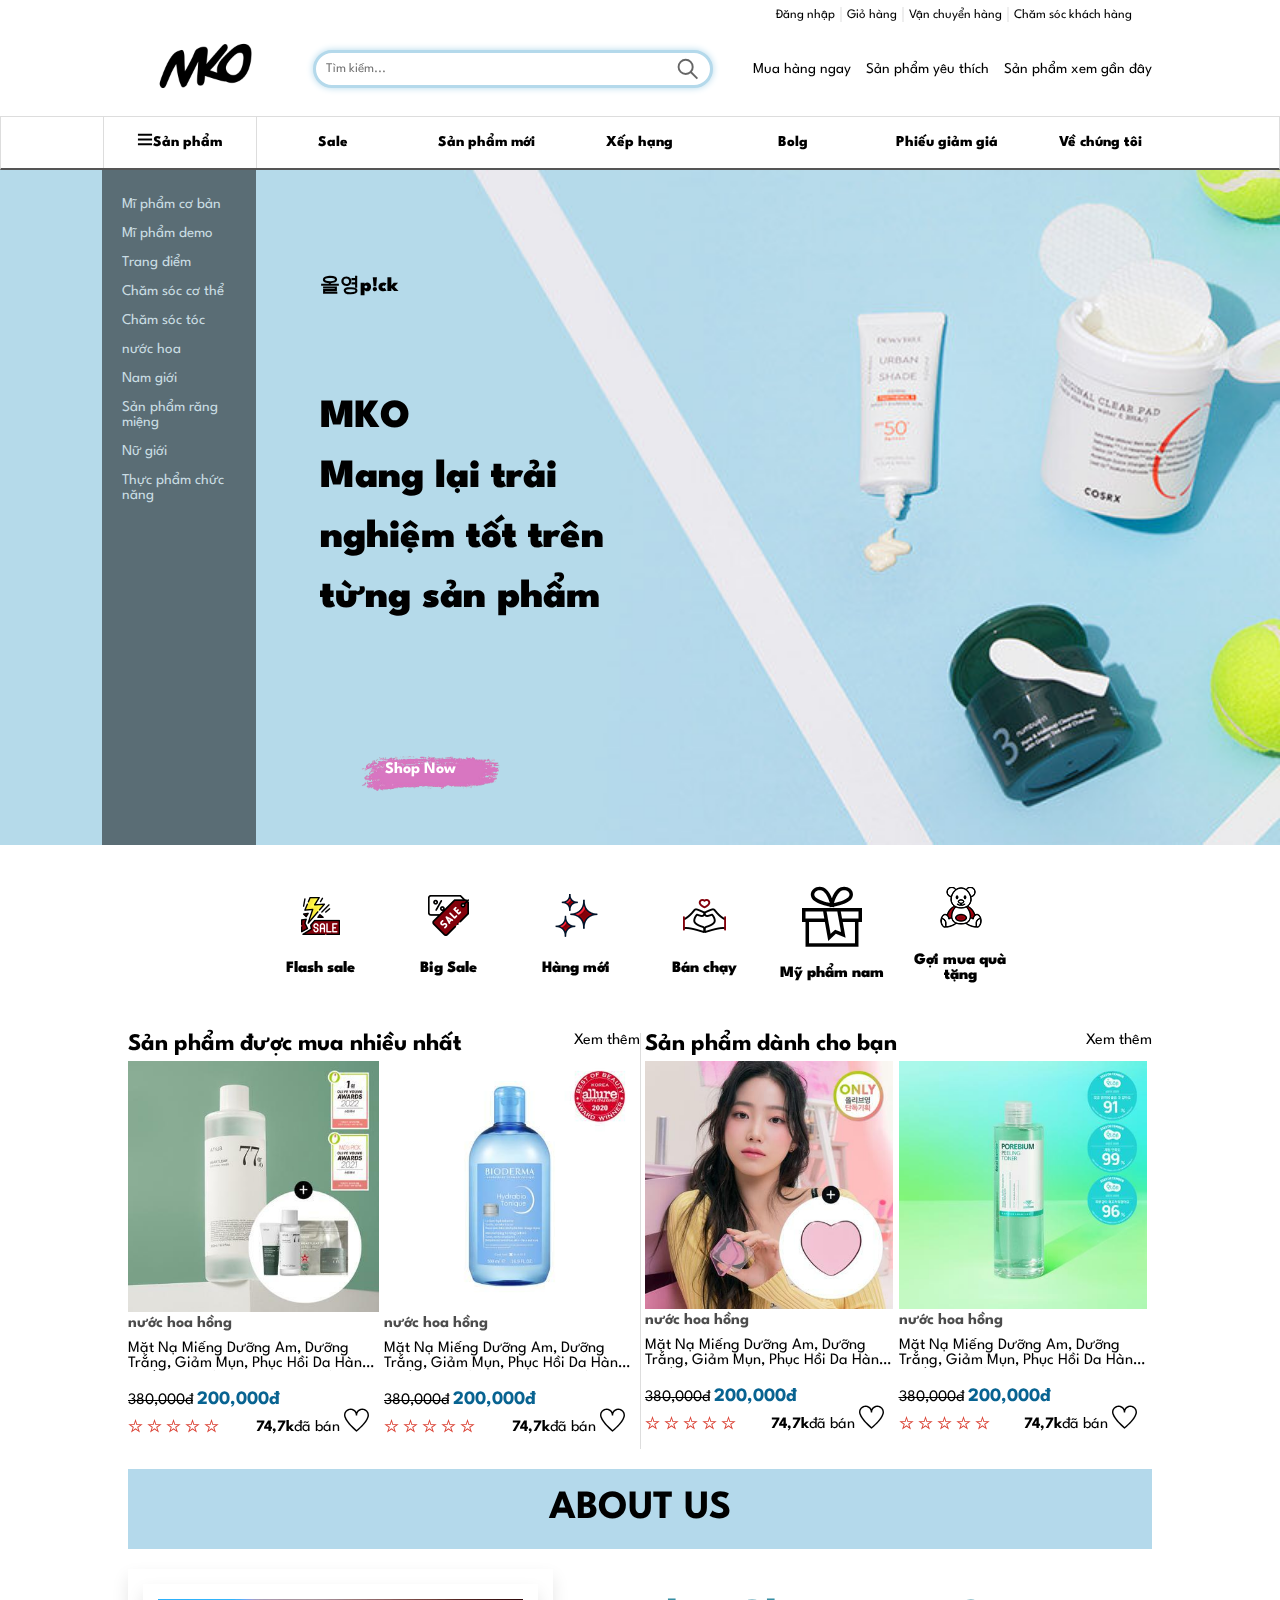
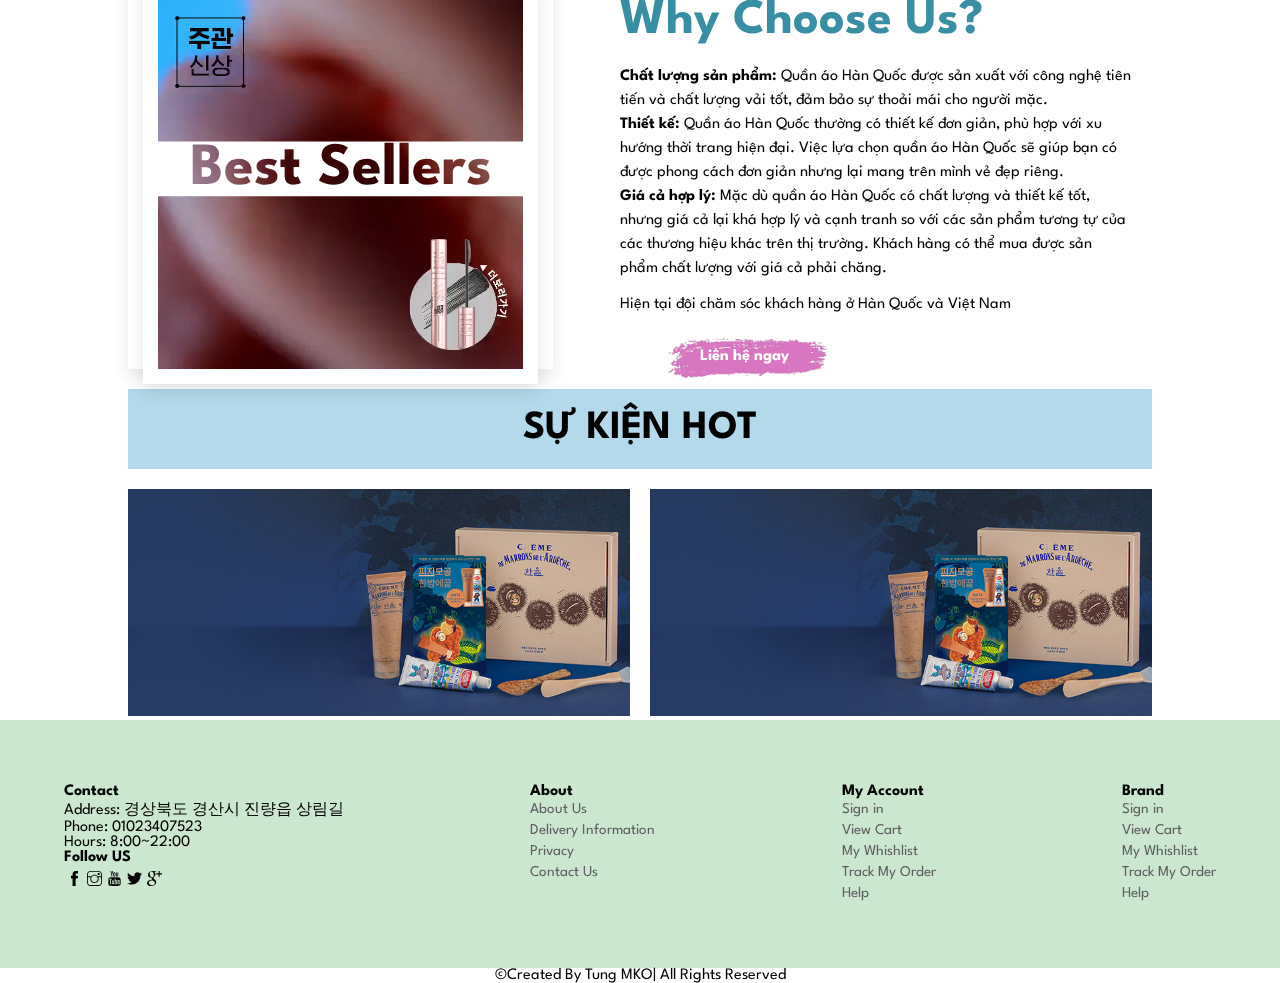
==== commit 18a5f24f: "tung" ====
--- a/index.html
+++ b/index.html
@@ -61,7 +61,7 @@
                         <h2 class="navbar_sub-heading">Sắc đẹp</h2>
                         <div class="sub_menu_box">
                             <ul>
-                                <li><a href="./skincare.html">Chăm sóc da ></a></li>
+                                <li><a href="./all-product.html">Chăm sóc da ></a></li>
                                 <li><a href="">nước hoa hồng</a></li>
                                 <li><a href="">kem dưỡng da</a></li>
                                 <li><a href="">xịt khoáng</a></li>
@@ -368,7 +368,7 @@
                         <img src="./assets/img/A00000018262405ko.jpg" alt="">
                         <h4 class="top-priority-heading">nước hoa hồng</h4>
                         <div class="top-priority-boxitems">
-                            <h4 class="boxitems-heading" >Nước Hoa Hồng Sạch Mụn Chỉ Trong 30 ngày</h4>
+                            <h4 class="boxitems-heading" >Mặt Nạ Miếng Dưỡng Ẩm, Dưỡng Trắng, Giảm Mụn, Phục Hồi Da Hàn Quốc BNBG (Vitamin A, B C, E)</h4>
                             <del class="del-price">380,000đ</del>
                             <b class="priorityPrice">200,000đ</b>
                         </div>
@@ -400,7 +400,7 @@
                         <img src="./assets/img/A00000017437003ko.jpg" alt="">
                         <h4 class="top-priority-heading">nước hoa hồng</h4>
                         <div class="top-priority-boxitems">
-                            <h4 class="boxitems-heading" >Nước Hoa Hồng Sạch Mụn Chỉ Trong 30 ngày</h4>
+                            <h4 class="boxitems-heading" >Mặt Nạ Miếng Dưỡng Ẩm, Dưỡng Trắng, Giảm Mụn, Phục Hồi Da Hàn Quốc BNBG (Vitamin A, B C, E)</h4>
                             <del class="del-price">380,000đ</del>
                             <b class="priorityPrice">200,000đ</b>
                         </div>
@@ -441,7 +441,7 @@
                         <img src="./assets/img/A00000018163419ko.jpg" alt="">
                         <h4 class="top-priority-heading">nước hoa hồng</h4>
                         <div class="top-priority-boxitems">
-                            <h4 class="boxitems-heading" >Nước Hoa Hồng Sạch Mụn Chỉ Trong 30 ngày</h4>
+                            <h4 class="boxitems-heading" >Mặt Nạ Miếng Dưỡng Ẩm, Dưỡng Trắng, Giảm Mụn, Phục Hồi Da Hàn Quốc BNBG (Vitamin A, B C, E)</h4>
                             <del class="del-price">380,000đ</del>
                             <b class="priorityPrice">200,000đ</b>
                         </div>
@@ -473,7 +473,7 @@
                         <img src="./assets/img/A00000018131201ko.jpg" alt="">
                         <h4 class="top-priority-heading">nước hoa hồng</h4>
                         <div class="top-priority-boxitems">
-                            <h4 class="boxitems-heading" >Nước Hoa Hồng Sạch Mụn Chỉ Trong 30 ngày</h4>
+                            <h4 class="boxitems-heading" >Mặt Nạ Miếng Dưỡng Ẩm, Dưỡng Trắng, Giảm Mụn, Phục Hồi Da Hàn Quốc BNBG (Vitamin A, B C, E)</h4>
                             <del class="del-price">380,000đ</del>
                             <b class="priorityPrice">200,000đ</b>
                         </div>
--- a/assets/css/styles.css
+++ b/assets/css/styles.css
@@ -110,10 +110,16 @@
 }
 .top-priority-heading{
     opacity: 0.7;
-    margin-bottom: 5px;
+    margin-bottom: 10px;
 }
 .boxitems-heading {
-    margin-bottom: 10px;
+    margin-bottom: 20px;
+    display: -webkit-box;
+    -webkit-line-clamp: 2;
+    -webkit-box-orient: vertical;
+     overflow: hidden;
+    font-size: 16px;
+    font-weight: 400;
 }
 .priorityPrice{
     color: #086391;
@@ -152,6 +158,9 @@
     justify-content: space-between;
     margin-bottom: 6px;
 }
+.star i{
+    color: #db4437;
+}
 .ppriority-revier i{
     font-size: 25px;
 }
--- a/assets/css/main-styles.css
+++ b/assets/css/main-styles.css
@@ -159,7 +159,7 @@
     width: 100%;
     border: 1px solid #ddd;
     border-bottom: 2px solid #555;
-    padding: 20px 0;
+    line-height: 50px;
     text-align: center;
 }
 .header-nav_list li {
@@ -460,13 +460,6 @@
     .header-seach input[type="text"] {
         width: 200px;
     }
-    .header-nav_list {
-        
-    }
-    .header-nav > .mobile-nav {
-        padding: 10px 30px;
-    }
-
     #header-nav_unit {
         display: none;
     }
@@ -505,11 +498,11 @@
         width: 100%;
         padding-top: 50px;
     }
+    .boxitems-heading{
+        margin-bottom: 13px;
+    }
     .between{
         display: none;
-    }
-    .top-priority-box h4{
-        font-size: 10px;
     }
     .top-priority-boxitems del{
         font-size: 10px;
@@ -523,6 +516,9 @@
     }
     .priority-star-widget i{
         font-size: 10px;
+    }
+    .star i{
+        color: #db4437;
     }
     .ppriority-revier span{
         font-size: 10px;
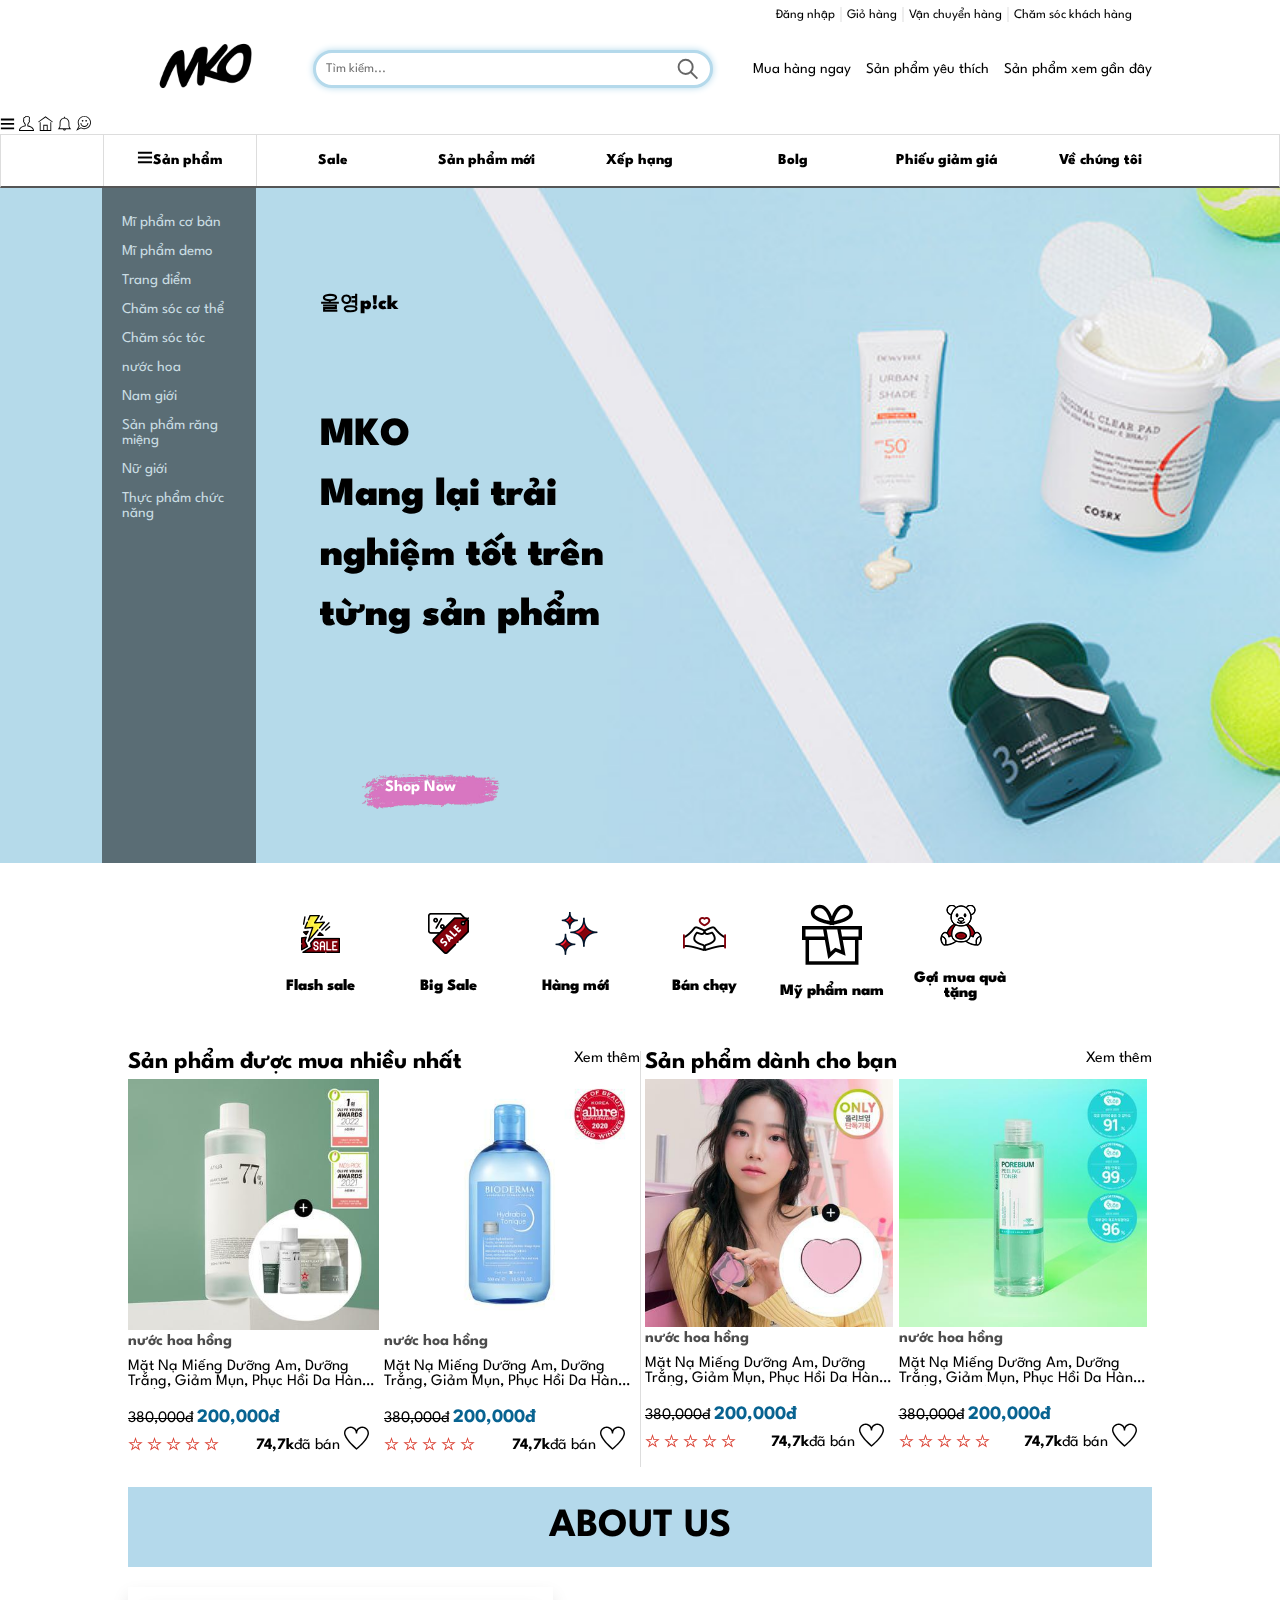
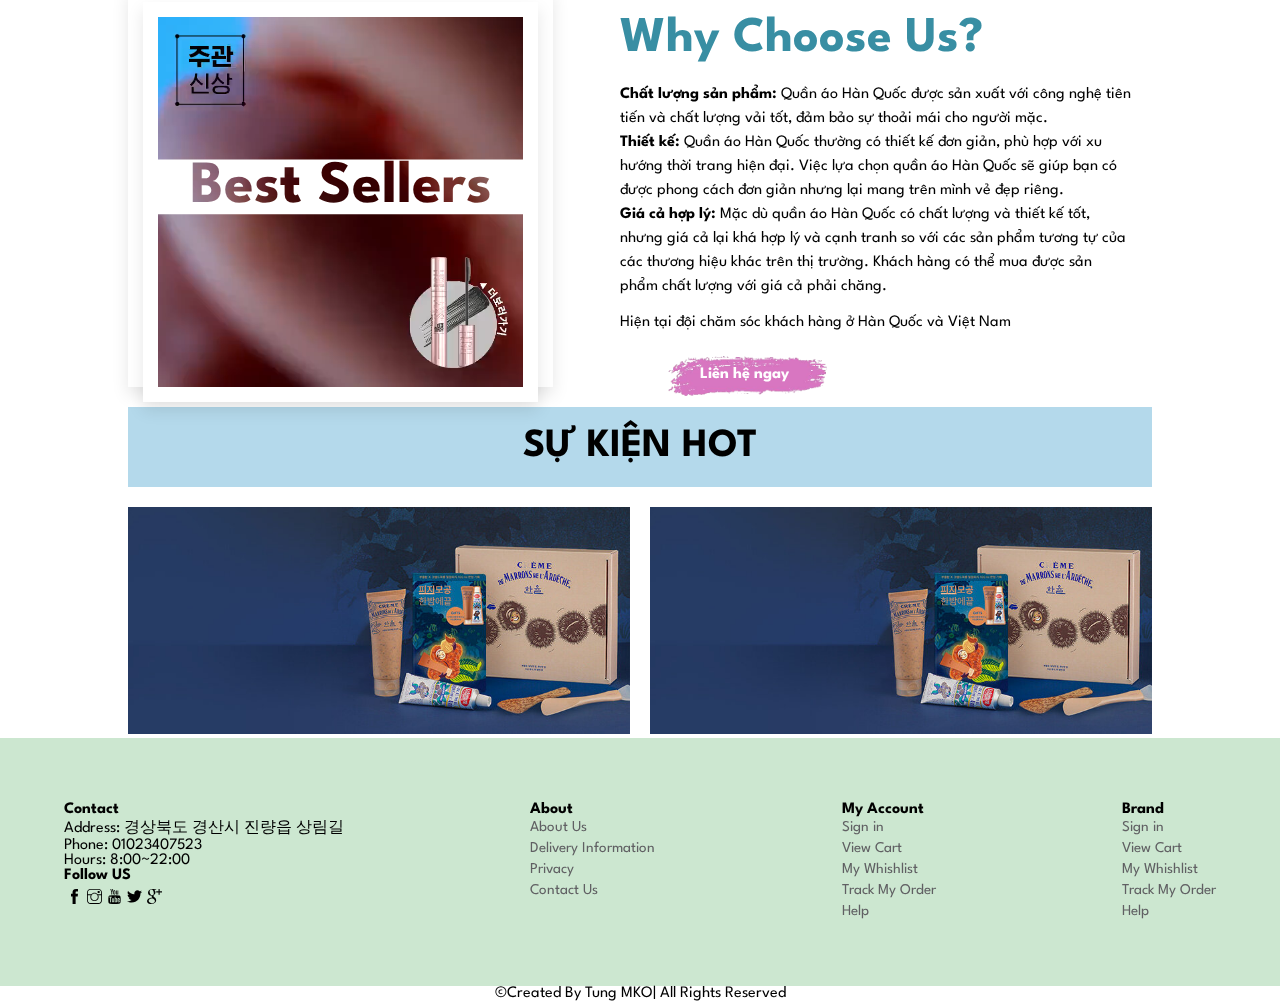
==== commit f28d26a2: "tung" ====
--- a/index.html
+++ b/index.html
@@ -38,6 +38,14 @@
                         </div>
                       </form>
                 </div>
+                <div class="login-mobile">
+                    <div id="login-mobile--item">
+                        <i class="ti-user"></i>
+                    </div>
+                    <div id="store-mobile">
+                        <i class="ti-bag"></i>
+                    </div>
+                </div>
                 <div class="menu-favourite">
                     <ul class="menu-favourite_nav">
                         <li class="menu-favourite_list"><a href="">Mua hàng ngay</a></li>
@@ -45,6 +53,13 @@
                         <li class="menu-favourite_list"><a href="">Sản phẩm xem gần đây</a></li>
                     </ul>
                 </div>
+            </div>
+            <div id="nav-mobile">
+                <a href=""><i class="ti-menu"></i></a>
+                <a href="login.html"><i class="ti-user"></i></a>
+                <a href="index.html"><i class="ti-home"></i></a>
+                <a href=""><i class="ti-bell"></i></a>
+                <a href=""><i class="ti-comments-smiley"></i></a> 
             </div>
             <nav class="header-nav">
                 <ul class="header-nav_list mobile-nav">
--- a/assets/css/main-styles.css
+++ b/assets/css/main-styles.css
@@ -3,6 +3,10 @@
     margin: 0;
     padding: 0;
     box-sizing: border-box;
+}
+
+:root{
+    --container-color: #FFF;
 }
 
 
@@ -99,6 +103,9 @@
     align-items: center;
     margin: 0 10%;
 }
+.login-mobile{
+    display: none;
+}
 #logo {
     width: 160px;
     cursor: pointer;
@@ -141,7 +148,9 @@
     background-color: #b4d9eb;
     border: #b4d9eb;
   }
-
+.nav-mobile{
+    display: none;
+}
 .menu-favourite_nav {
     display: flex;
 }
@@ -265,6 +274,7 @@
 /* login */
 
 .wrapper{
+    margin-top: 40px;
     position: relative;
     width: 380px;
     border-radius: 10px;
@@ -401,7 +411,6 @@
 
 /* đăng kí */
 #register {
-    margin-top: -5%;
     display: none;
 }
 #logo2 {
@@ -448,6 +457,31 @@
     .header-top{
         display: none;
     }
+    #nav-mobile {
+        position: fixed;
+        bottom: -100px;
+        justify-content: space-between;
+        width: 100%;
+        background-color: var(--container-color);
+        box-shadow: 0 -1px 5px #1da1f2 ;
+        height: 3.5rem;
+        padding: 0 1rem;
+        display: grid;
+        align-content: center;
+        border-radius: 10px 10px 0 0;
+        display: flex;
+        z-index: 2;
+        list-style: 3.5rem;
+        transform: top .4s ease-in-out;
+    }
+    #nav-mobile.show {
+        bottom: 0px;
+    }
+    #nav-mobile i{
+        row-gap: .25rem;
+        font-size: 22px;
+        line-height: 3.5rem;
+    }
     .menu-favourite{
         display: none;
     }
@@ -460,11 +494,17 @@
     .header-seach input[type="text"] {
         width: 200px;
     }
+    .login-mobile{
+        display: flex;
+    }
+    #login-mobile--item{
+        margin-right: 15px;
+    }
     #header-nav_unit {
         display: none;
     }
     .mobile-nav li a{
-        font-size: 9px;
+        font-size: 10px;
     }
     .mobile-nav li {
         width: 100%;
@@ -485,12 +525,21 @@
     .container-background{
         height: 50vh;
     }
+    /* start top-wap */
+    .top-wap {
+        margin-top: 40px;
+        margin-left: 2%;
+        margin-right: 2%;
+        width: 96%;
+
+    }
     /* top-priority */
     .top-priority_left h2{
         font-size: 20px;
     }
     .top-priority{
         display: block;
+        margin: 50px 2% 0 2%;
     }
     .top-priority_left{
         width: 100%;
@@ -517,9 +566,7 @@
     .priority-star-widget i{
         font-size: 10px;
     }
-    .star i{
-        color: #db4437;
-    }
+
     .ppriority-revier span{
         font-size: 10px;
     }
@@ -530,9 +577,13 @@
     .conten-about_row{
         display: block;
         height: 100%;
+        margin: 0px;
+    }
+    .about-video{
+        display: none;
     }
     .about-conten{
-        width: 100%;
+        width: 92%;
     }
     .about-conten .btn {
         position: relative;
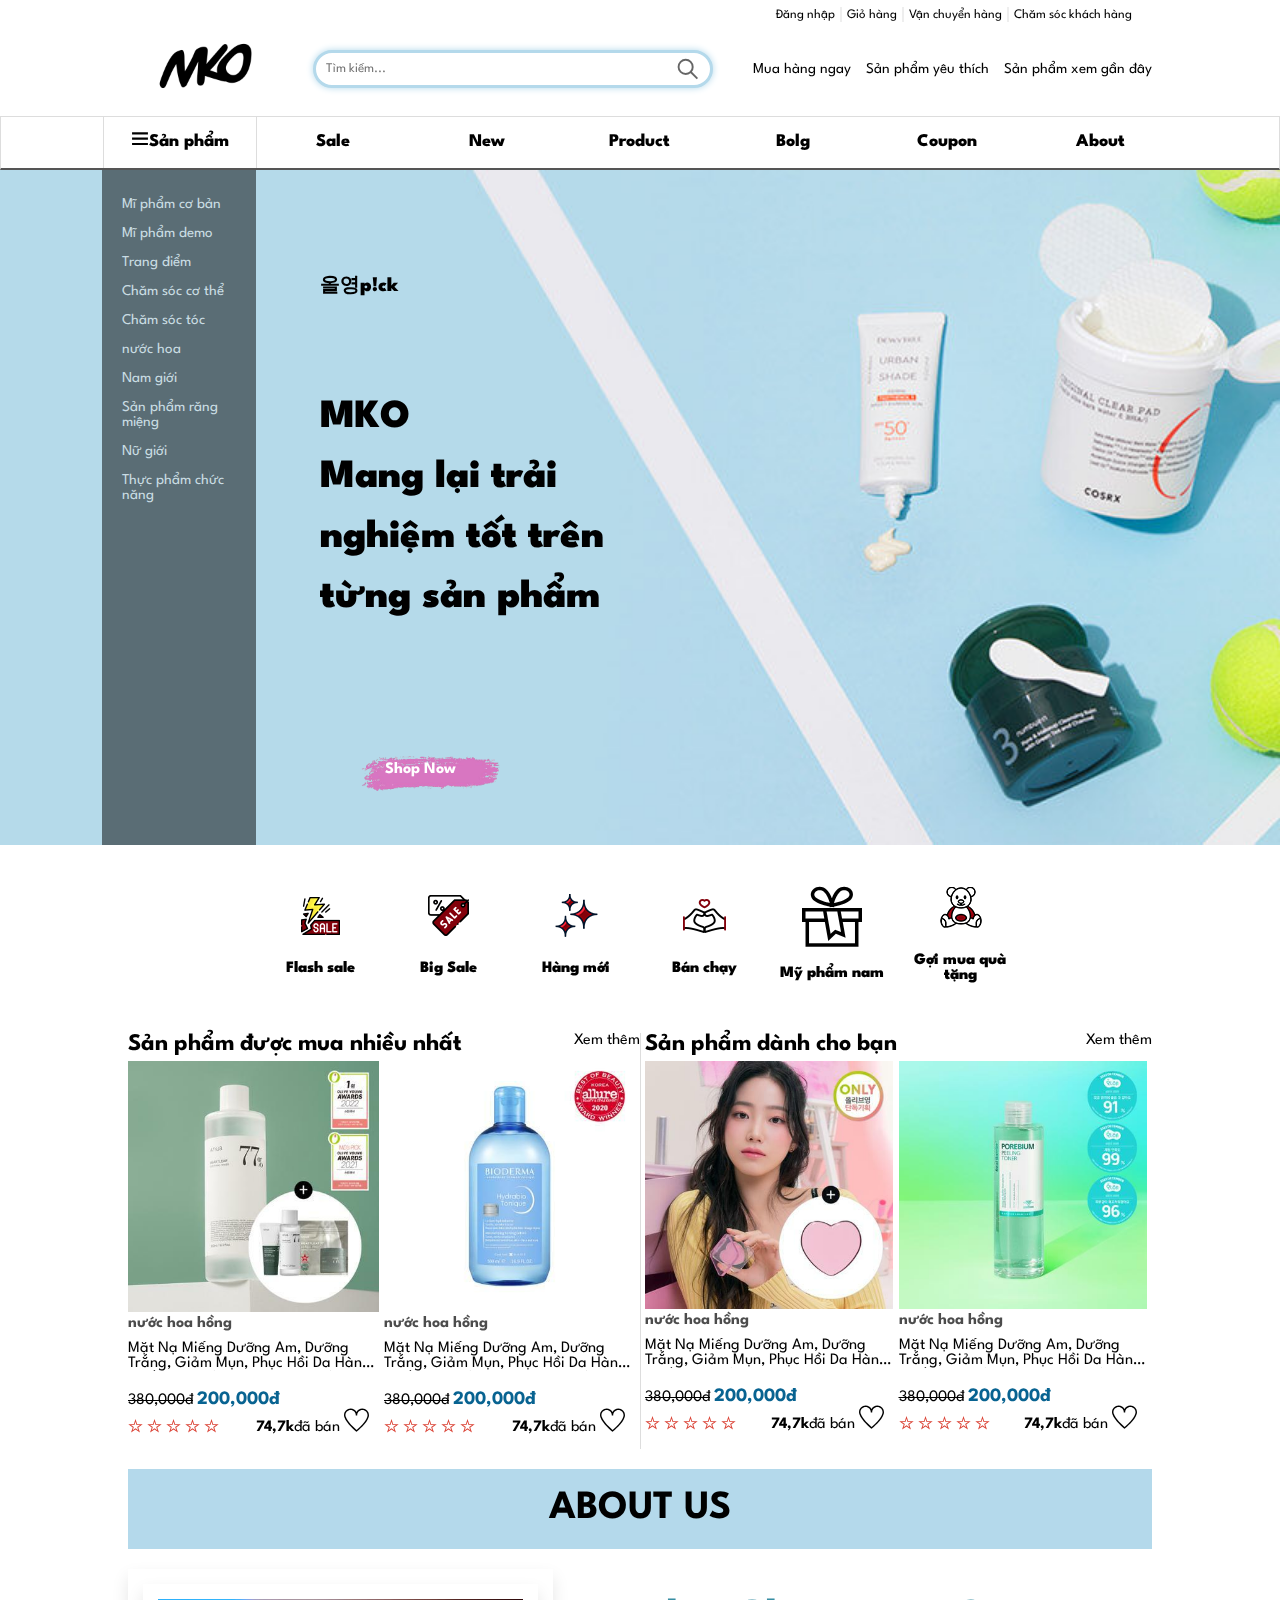
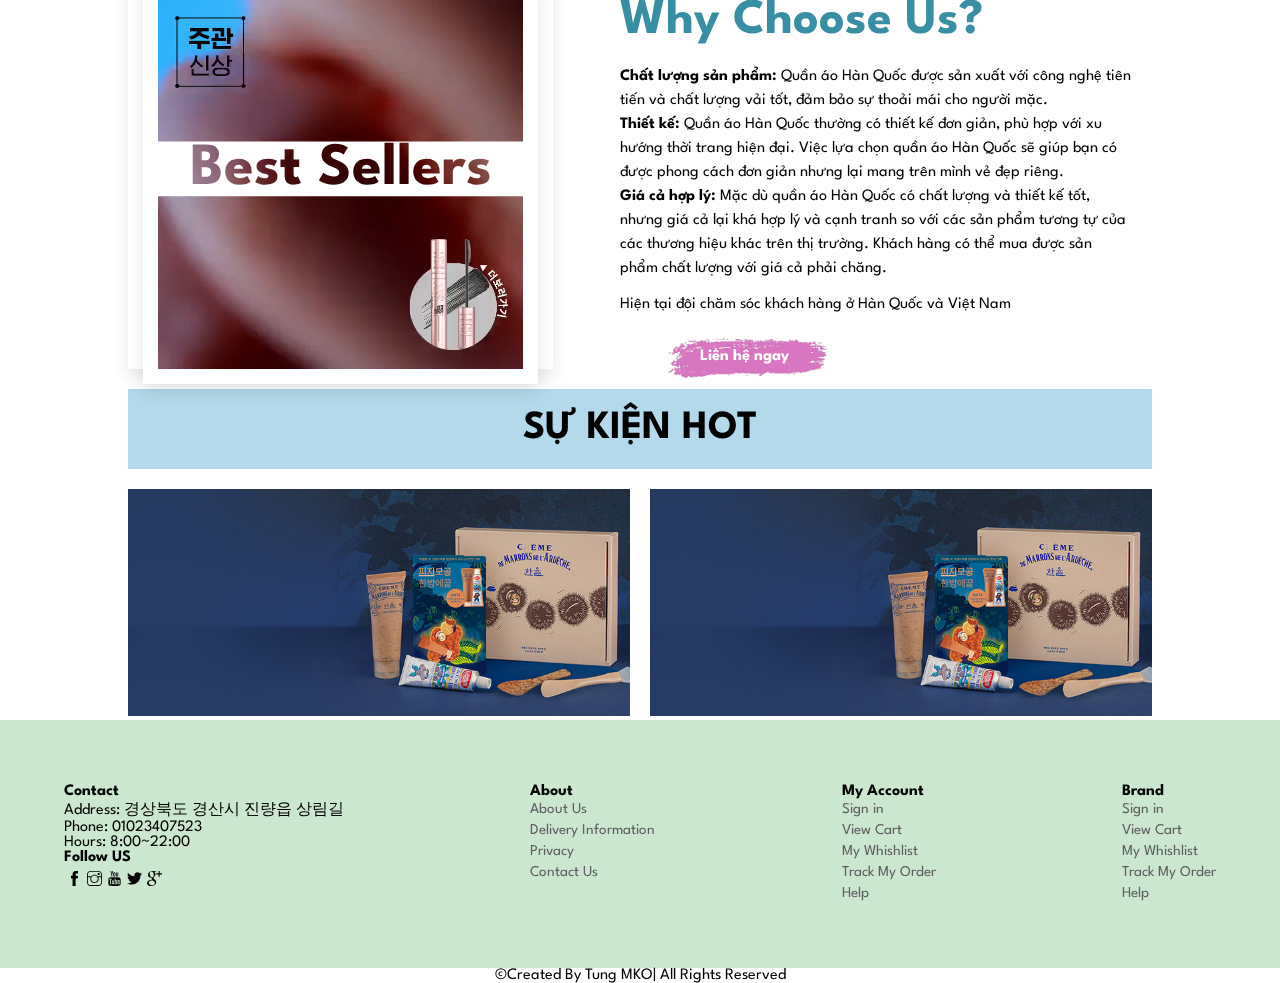
==== commit 445b3510: "produc-detail" ====
--- a/index.html
+++ b/index.html
@@ -63,13 +63,13 @@
             </div>
             <nav class="header-nav">
                 <ul class="header-nav_list mobile-nav">
-                    <li id="header-nav_unit"><i class="ti-menu"></i><a href="">Sản phẩm</a></li>
+                    <li id="header-nav_unit"><a href="all-product.html"><i class="ti-menu"></i>Sản phẩm</a></li>
                     <li><a href="sale.html">Sale</a></li>
-                    <li><a href="newproduct.html">Sản phẩm mới</a></li>
-                    <li><a href="">Xếp hạng</a></li>
+                    <li><a href="newproduct.html">New</a></li>
+                    <li><a href="all-product.html">Product</a></li>
                     <li><a href="">Bolg</a></li>
-                    <li><a href="">Phiếu giảm giá</a></li>    
-                    <li><a href="">Về chúng tôi</a></li>    
+                    <li><a href="">Coupon</a></li>    
+                    <li><a href="">About</a></li>    
                 </ul>
                 <div id="navbar_list_sub">
                     <div id="navbar_sub">
@@ -379,8 +379,8 @@
                     <span>Xem thêm</span>
                 </div>
                 <div class="top-priority_items">
-                    <div class="top-priority-box mat-na-duong-da">
-                        <img src="./assets/img/A00000018262405ko.jpg" alt="">
+                    <div  class="top-priority-box mat-na-duong-da">
+                        <img  src="./assets/img/A00000018262405ko.jpg" alt=""  class="detail-product">
                         <h4 class="top-priority-heading">nước hoa hồng</h4>
                         <div class="top-priority-boxitems">
                             <h4 class="boxitems-heading" >Mặt Nạ Miếng Dưỡng Ẩm, Dưỡng Trắng, Giảm Mụn, Phục Hồi Da Hàn Quốc BNBG (Vitamin A, B C, E)</h4>
@@ -407,12 +407,12 @@
                             </div>
                             <div class="ppriority-revier">
                                <span><strong>74,7k</strong>đã bán</span> 
-                                <i class="ti-heart"></i>
+                                <i class="ti-heart" ></i>
                             </div>
                         </div>
                     </div>
                     <div class="top-priority-box mat-na-duong-da">
-                        <img src="./assets/img/A00000017437003ko.jpg" alt="">
+                        <img src="./assets/img/A00000017437003ko.jpg" alt="" class="detail-product">
                         <h4 class="top-priority-heading">nước hoa hồng</h4>
                         <div class="top-priority-boxitems">
                             <h4 class="boxitems-heading" >Mặt Nạ Miếng Dưỡng Ẩm, Dưỡng Trắng, Giảm Mụn, Phục Hồi Da Hàn Quốc BNBG (Vitamin A, B C, E)</h4>
@@ -453,7 +453,7 @@
                 </div>
                 <div class="top-priority_items">
                     <div class="top-priority-box mat-na-duong-da">
-                        <img src="./assets/img/A00000018163419ko.jpg" alt="">
+                        <img src="./assets/img/A00000018163419ko.jpg" alt="" class="detail-product">
                         <h4 class="top-priority-heading">nước hoa hồng</h4>
                         <div class="top-priority-boxitems">
                             <h4 class="boxitems-heading" >Mặt Nạ Miếng Dưỡng Ẩm, Dưỡng Trắng, Giảm Mụn, Phục Hồi Da Hàn Quốc BNBG (Vitamin A, B C, E)</h4>
@@ -485,7 +485,7 @@
                         </div>
                     </div>
                     <div class="top-priority-box mat-na-duong-da">
-                        <img src="./assets/img/A00000018131201ko.jpg" alt="">
+                        <img src="./assets/img/A00000018131201ko.jpg" alt="" class="detail-product">
                         <h4 class="top-priority-heading">nước hoa hồng</h4>
                         <div class="top-priority-boxitems">
                             <h4 class="boxitems-heading" >Mặt Nạ Miếng Dưỡng Ẩm, Dưỡng Trắng, Giảm Mụn, Phục Hồi Da Hàn Quốc BNBG (Vitamin A, B C, E)</h4>
--- a/assets/css/styles.css
+++ b/assets/css/styles.css
@@ -152,6 +152,7 @@
 }
 .top-priority-box img{
     width: 98%;
+    cursor: pointer;
 }
 .top-priority_heading{
     display: flex;
--- a/assets/css/main-styles.css
+++ b/assets/css/main-styles.css
@@ -59,7 +59,7 @@
     content: "";
     position: absolute;
     background-color: #b4d9eb;
-    bottom: -10px;
+    bottom: 10px;
     width: 0;
     height: 4px;
     left: 30px;
@@ -148,7 +148,7 @@
     background-color: #b4d9eb;
     border: #b4d9eb;
   }
-.nav-mobile{
+#nav-mobile{
     display: none;
 }
 .menu-favourite_nav {
@@ -191,7 +191,7 @@
 }
 .header-nav_list a {
     font-weight: 800;
-    font-size: 15px;
+    font-size: 18px;
     position: relative;
 }
 #header-nav_unit {
@@ -459,28 +459,28 @@
     }
     #nav-mobile {
         position: fixed;
-        bottom: -100px;
+        bottom: 0;
         justify-content: space-between;
         width: 100%;
         background-color: var(--container-color);
         box-shadow: 0 -1px 5px #1da1f2 ;
-        height: 3.5rem;
+        height: 2.5rem;
         padding: 0 1rem;
         display: grid;
         align-content: center;
         border-radius: 10px 10px 0 0;
         display: flex;
         z-index: 2;
-        list-style: 3.5rem;
+        list-style: 2.5rem;
         transform: top .4s ease-in-out;
     }
-    #nav-mobile.show {
-        bottom: 0px;
+    #nav-mobile.hidden{
+        bottom: -100px;
     }
     #nav-mobile i{
         row-gap: .25rem;
-        font-size: 22px;
-        line-height: 3.5rem;
+        font-size: 20px;
+        line-height: 2.5rem;
     }
     .menu-favourite{
         display: none;
@@ -496,6 +496,7 @@
     }
     .login-mobile{
         display: flex;
+        margin-left: 18px;
     }
     #login-mobile--item{
         margin-right: 15px;
@@ -504,7 +505,7 @@
         display: none;
     }
     .mobile-nav li a{
-        font-size: 10px;
+        font-size: 15px;
     }
     .mobile-nav li {
         width: 100%;
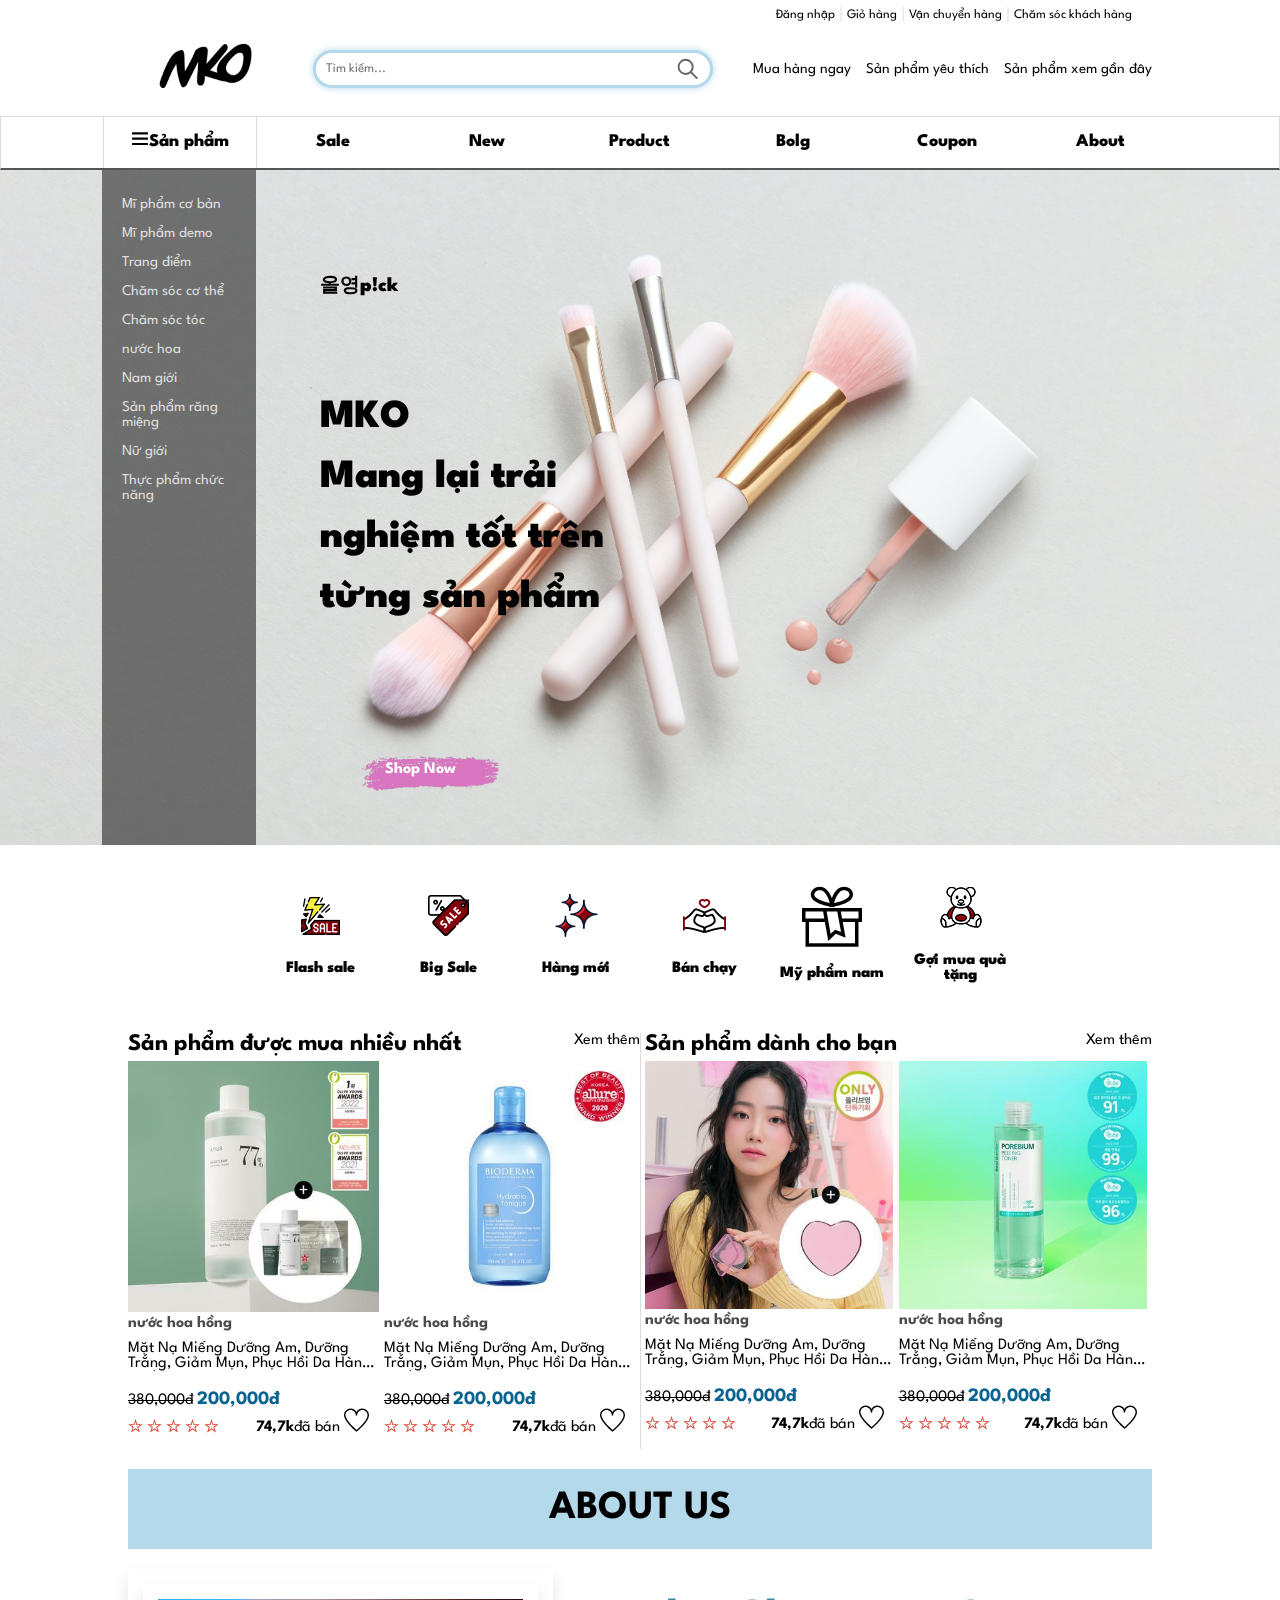
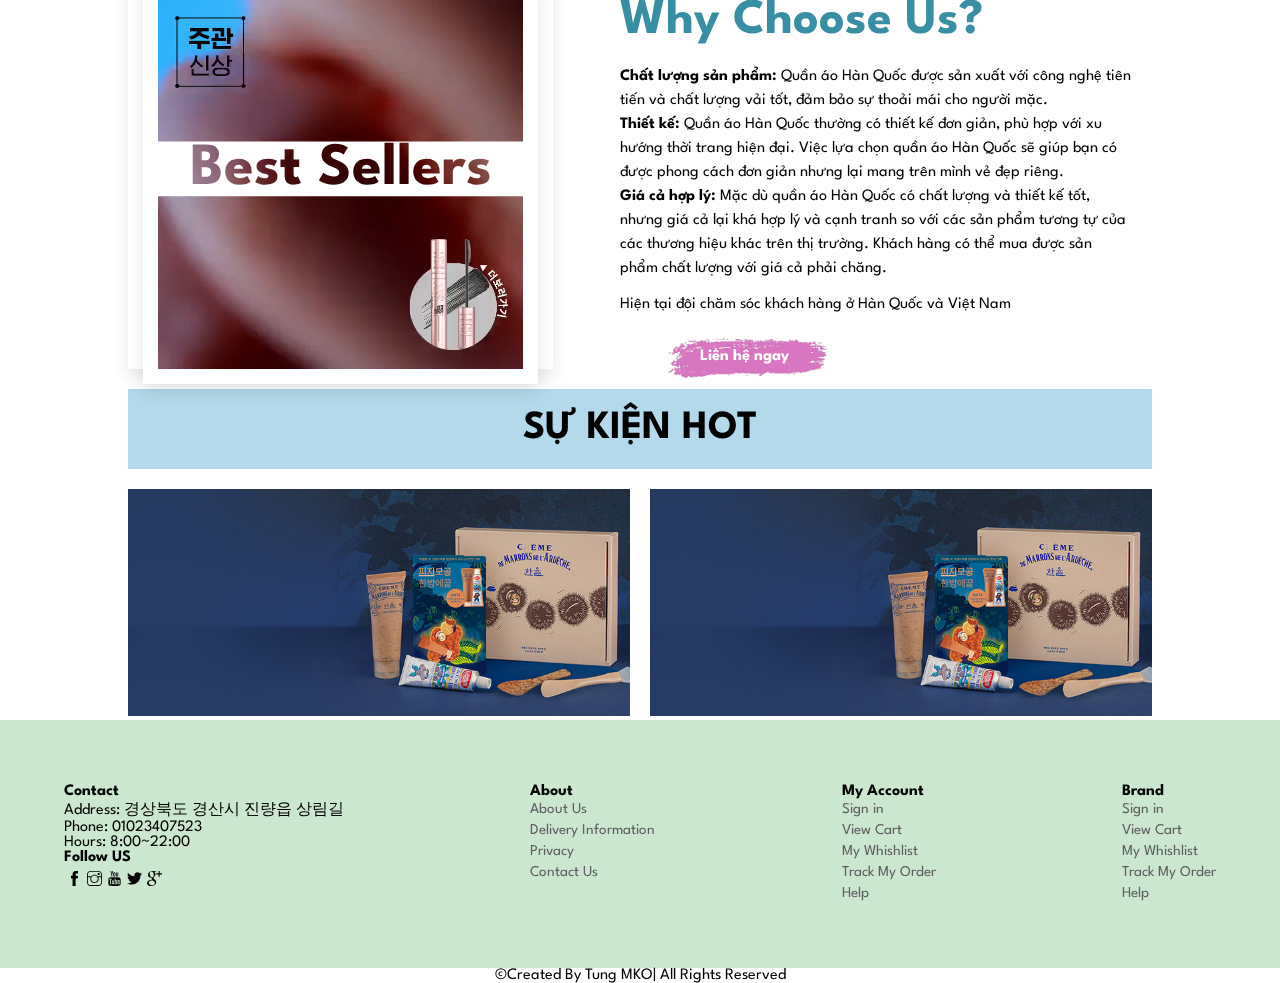
==== commit 9cacccb4: "chuanbihoanthien" ====
--- a/index.html
+++ b/index.html
@@ -380,7 +380,7 @@
                 </div>
                 <div class="top-priority_items">
                     <div  class="top-priority-box mat-na-duong-da">
-                        <img  src="./assets/img/A00000018262405ko.jpg" alt=""  class="detail-product">
+                        <img  src="./assets/img/A00000018262405ko.jpg" alt=""  class="detail-product" data-url="product-detail.html">
                         <h4 class="top-priority-heading">nước hoa hồng</h4>
                         <div class="top-priority-boxitems">
                             <h4 class="boxitems-heading" >Mặt Nạ Miếng Dưỡng Ẩm, Dưỡng Trắng, Giảm Mụn, Phục Hồi Da Hàn Quốc BNBG (Vitamin A, B C, E)</h4>
@@ -412,7 +412,7 @@
                         </div>
                     </div>
                     <div class="top-priority-box mat-na-duong-da">
-                        <img src="./assets/img/A00000017437003ko.jpg" alt="" class="detail-product">
+                        <img src="./assets/img/A00000017437003ko.jpg" alt="" class="detail-product" data-url="product-detail.html">
                         <h4 class="top-priority-heading">nước hoa hồng</h4>
                         <div class="top-priority-boxitems">
                             <h4 class="boxitems-heading" >Mặt Nạ Miếng Dưỡng Ẩm, Dưỡng Trắng, Giảm Mụn, Phục Hồi Da Hàn Quốc BNBG (Vitamin A, B C, E)</h4>
@@ -453,7 +453,7 @@
                 </div>
                 <div class="top-priority_items">
                     <div class="top-priority-box mat-na-duong-da">
-                        <img src="./assets/img/A00000018163419ko.jpg" alt="" class="detail-product">
+                        <img src="./assets/img/A00000018163419ko.jpg" alt="" class="detail-product" data-url="product-detail.html">
                         <h4 class="top-priority-heading">nước hoa hồng</h4>
                         <div class="top-priority-boxitems">
                             <h4 class="boxitems-heading" >Mặt Nạ Miếng Dưỡng Ẩm, Dưỡng Trắng, Giảm Mụn, Phục Hồi Da Hàn Quốc BNBG (Vitamin A, B C, E)</h4>
@@ -485,7 +485,7 @@
                         </div>
                     </div>
                     <div class="top-priority-box mat-na-duong-da">
-                        <img src="./assets/img/A00000018131201ko.jpg" alt="" class="detail-product">
+                        <img src="./assets/img/A00000018131201ko.jpg" alt="" class="detail-product" data-url="product-detail.html">
                         <h4 class="top-priority-heading">nước hoa hồng</h4>
                         <div class="top-priority-boxitems">
                             <h4 class="boxitems-heading" >Mặt Nạ Miếng Dưỡng Ẩm, Dưỡng Trắng, Giảm Mụn, Phục Hồi Da Hàn Quốc BNBG (Vitamin A, B C, E)</h4>
--- a/assets/css/styles.css
+++ b/assets/css/styles.css
@@ -4,7 +4,7 @@
     position:relative ;
 }
 .container-background{
-    background-image: url('../img/background.jpg');
+    background-image: url('../img/background2\ \(1\).jpg');
     width: 100%;
     height: 75vh;
     background-size:cover;
--- a/assets/css/main-styles.css
+++ b/assets/css/main-styles.css
@@ -565,14 +565,18 @@
         line-height: 19px;
     }
     .priority-star-widget i{
-        font-size: 10px;
+        font-size: 14px;
     }
 
     .ppriority-revier span{
-        font-size: 10px;
-    }
-    .ppriority-revier i{
-        font-size: 15px;
+        font-size: 12px;
+        line-height: 30px;
+    }
+    .priority-star-widget .ppriority-revier i{
+        font-size: 20px;
+    }
+    .priority-star-widget{
+
     }
     /* about us */
     .conten-about_row{
@@ -589,6 +593,63 @@
     .about-conten .btn {
         position: relative;
     }
+    /* product */
+    .product-all{
+        margin-top: 10px;
+        display: block;
+        margin-left: 2%;
+        margin-right: 3%;
+    }
+    .produict-line{
+        margin-top: 15px;
+    }
+    .product-list h3{
+        margin-top: 15px;
+    }
+    .product-content-background img{
+        width: 100%;
+    }
+    .product-box {
+        width: 48%;
+    }
+    .star-pre {
+        line-height: 30px;
+    }
+    .star-widget .star-pre a{
+        font-size: 13px;
+    }
+    .product-revier span {
+        font-size: 13px;
+    }
+    .product-revier i {
+        font-size: 20px;
+    }
+
+
+    /* product detail */
+    #product-detail-box{
+        margin-left: 2%;
+        margin-right: 2%;
+    }
+    .product-detail_top li a{
+        font-size: 12px;
+    }
+    .product-detail_top li i {
+        font-size: 9px;
+    }
+    #product-detail-box {
+        display: block;
+    }
+    .product-detail-boxleft{
+        width: 100%;
+    }
+    .product-detail-boxright {
+        width: 100%;
+        margin-left: 0;
+    }
+    .prd-more-info {
+        margin: 10px 0;
+    }
     /* footer */
     .footer{
         display: block;
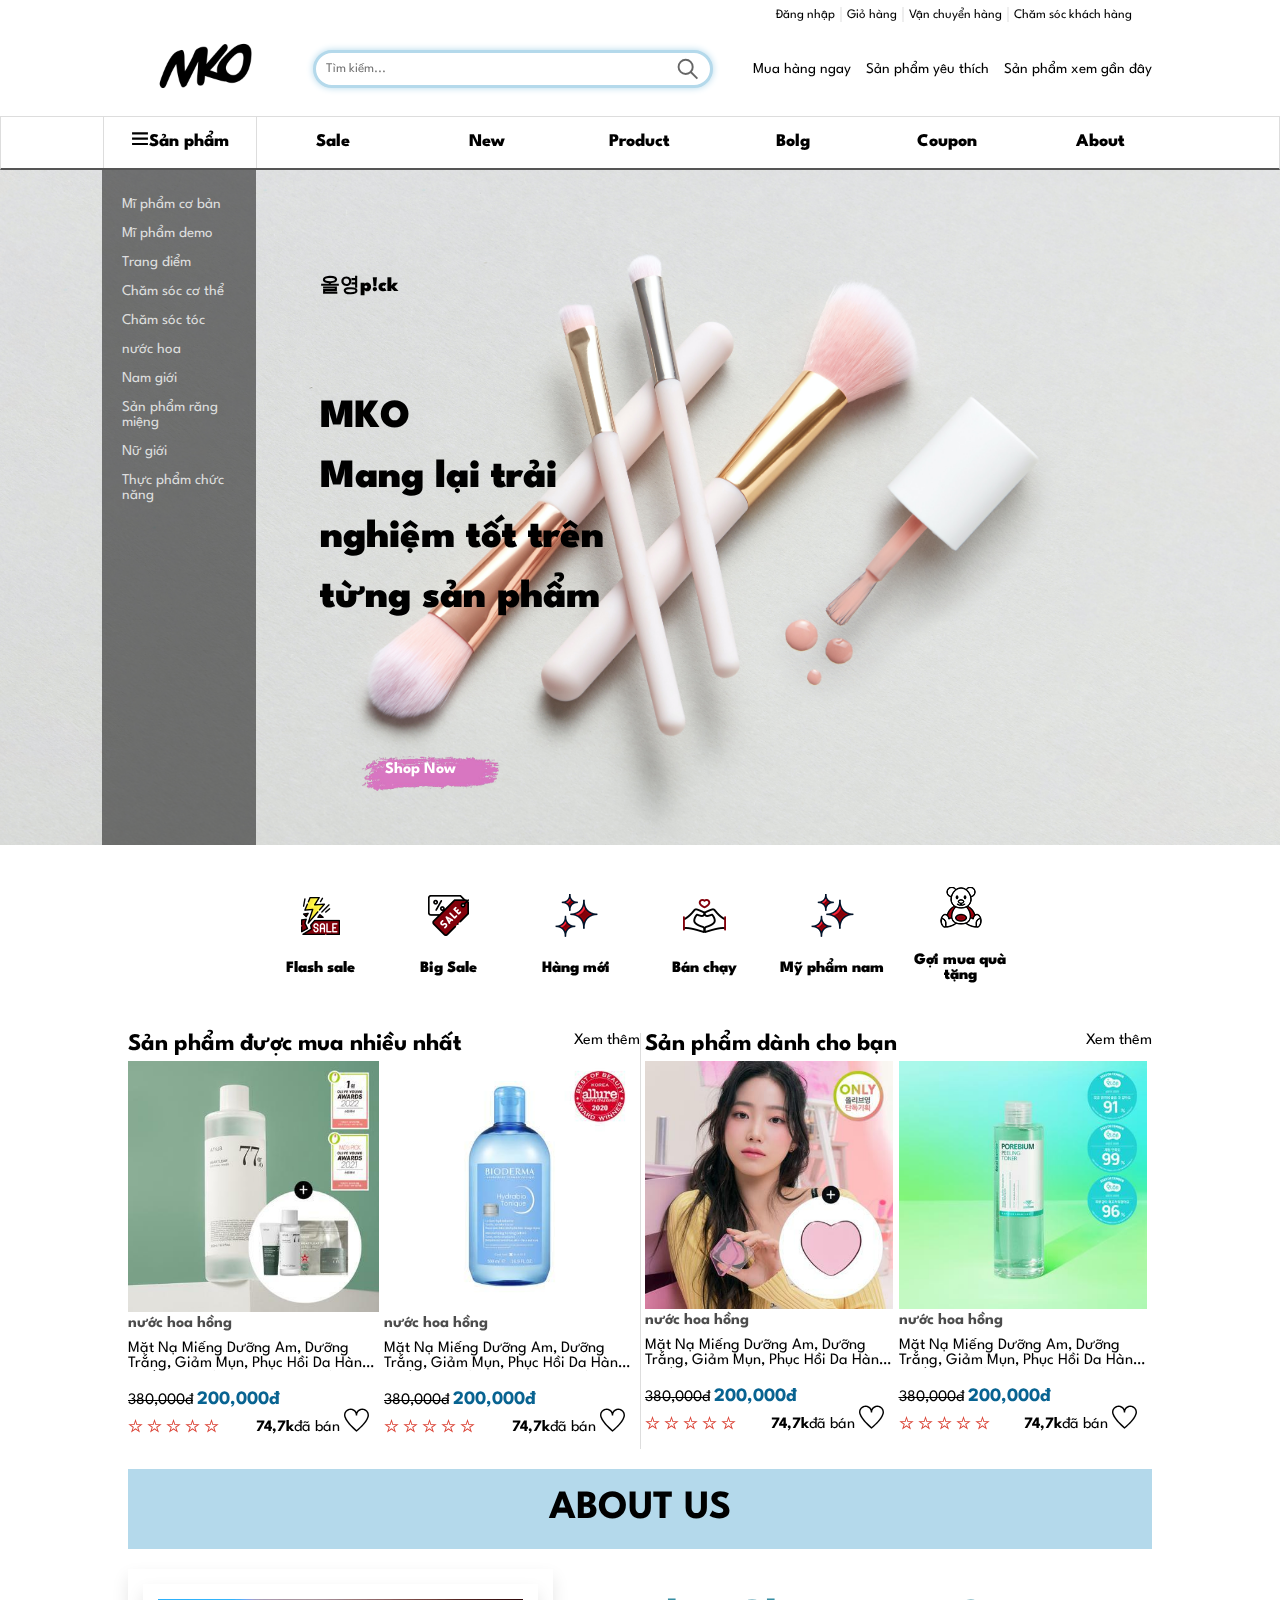
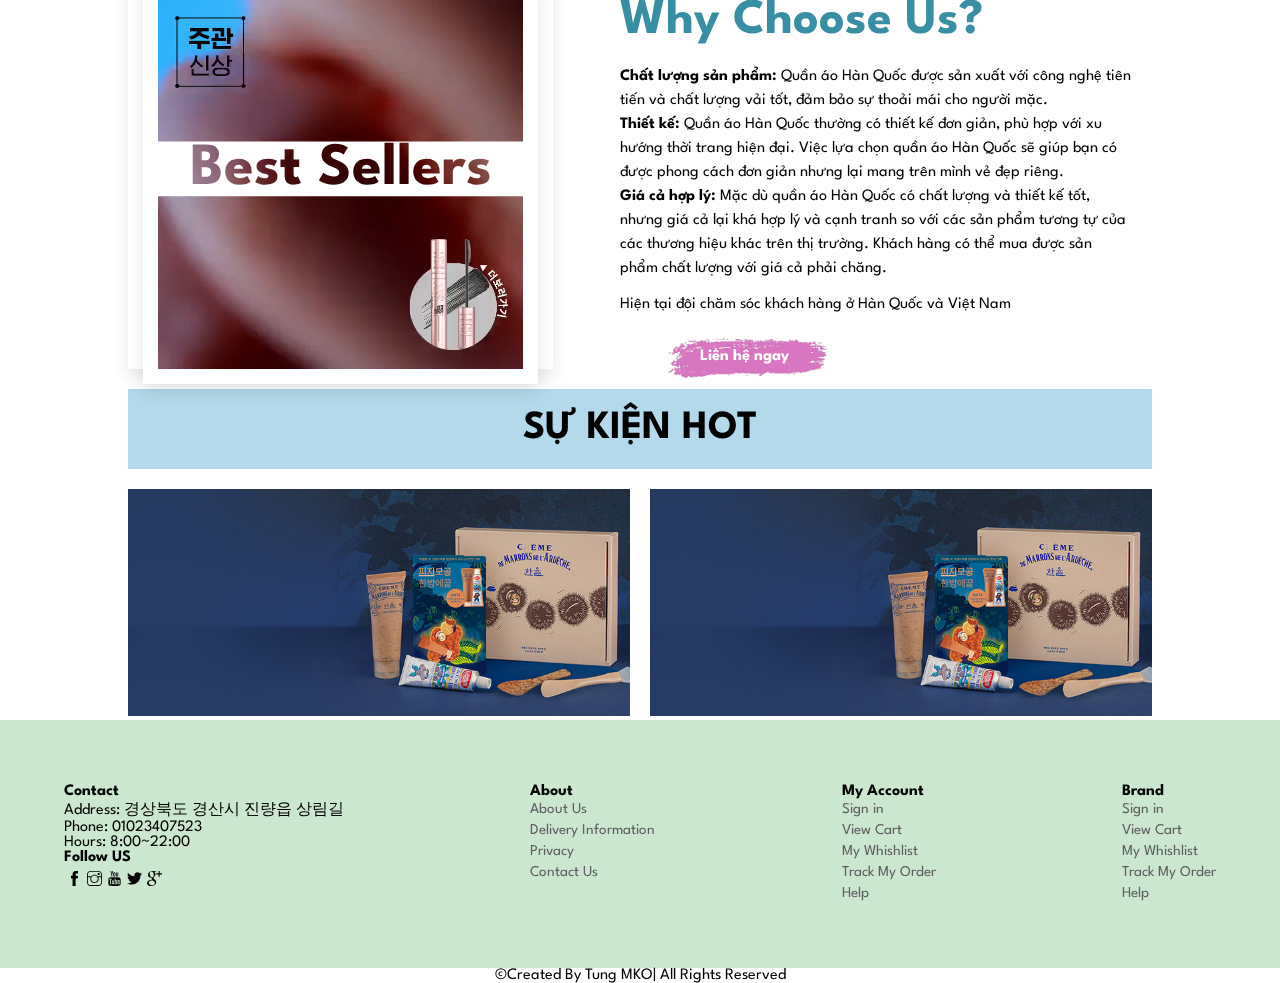
==== commit 64d4d2d0: "tung" ====
--- a/index.html
+++ b/index.html
@@ -354,7 +354,7 @@
                 </li>
                 <li class="top-wap-sub">
                     <div class="top-wap-icon">
-                        <i class="ti-gift"></i>
+                        <img src="./assets/img/home_plicy_icon_7_small.webp" alt="">
                     </div>
                     <div class="top-wap-content">
                         <span>Mỹ phẩm nam</span>
--- a/assets/css/main-styles.css
+++ b/assets/css/main-styles.css
@@ -14,6 +14,9 @@
     font-size: 15px;
     color: #000;
     text-decoration: none;
+}
+.ti-heart{
+    cursor: pointer;
 }
 li {
     list-style: none;
@@ -262,6 +265,13 @@
 .sub_menu_box ul li {
     opacity: 0.7;
 }
+.sub_menu_box ul li:hover {
+    list-style:disc;
+    color: #1da1f2;
+}
+.sub_menu_box ul a:hover {
+    color: #1da1f2;
+}
 .sub_menu_box ul li:first-child {
     font-weight: 900;
     opacity: 1;
@@ -464,15 +474,15 @@
         width: 100%;
         background-color: var(--container-color);
         box-shadow: 0 -1px 5px #1da1f2 ;
-        height: 2.5rem;
+        height: 3.5rem;
         padding: 0 1rem;
         display: grid;
         align-content: center;
         border-radius: 10px 10px 0 0;
         display: flex;
         z-index: 2;
-        list-style: 2.5rem;
-        transform: top .4s ease-in-out;
+        list-style: 3.5rem;
+        transform: top .3s ease-in-out;
     }
     #nav-mobile.hidden{
         bottom: -100px;
@@ -480,7 +490,7 @@
     #nav-mobile i{
         row-gap: .25rem;
         font-size: 20px;
-        line-height: 2.5rem;
+        line-height: 3.5rem;
     }
     .menu-favourite{
         display: none;
